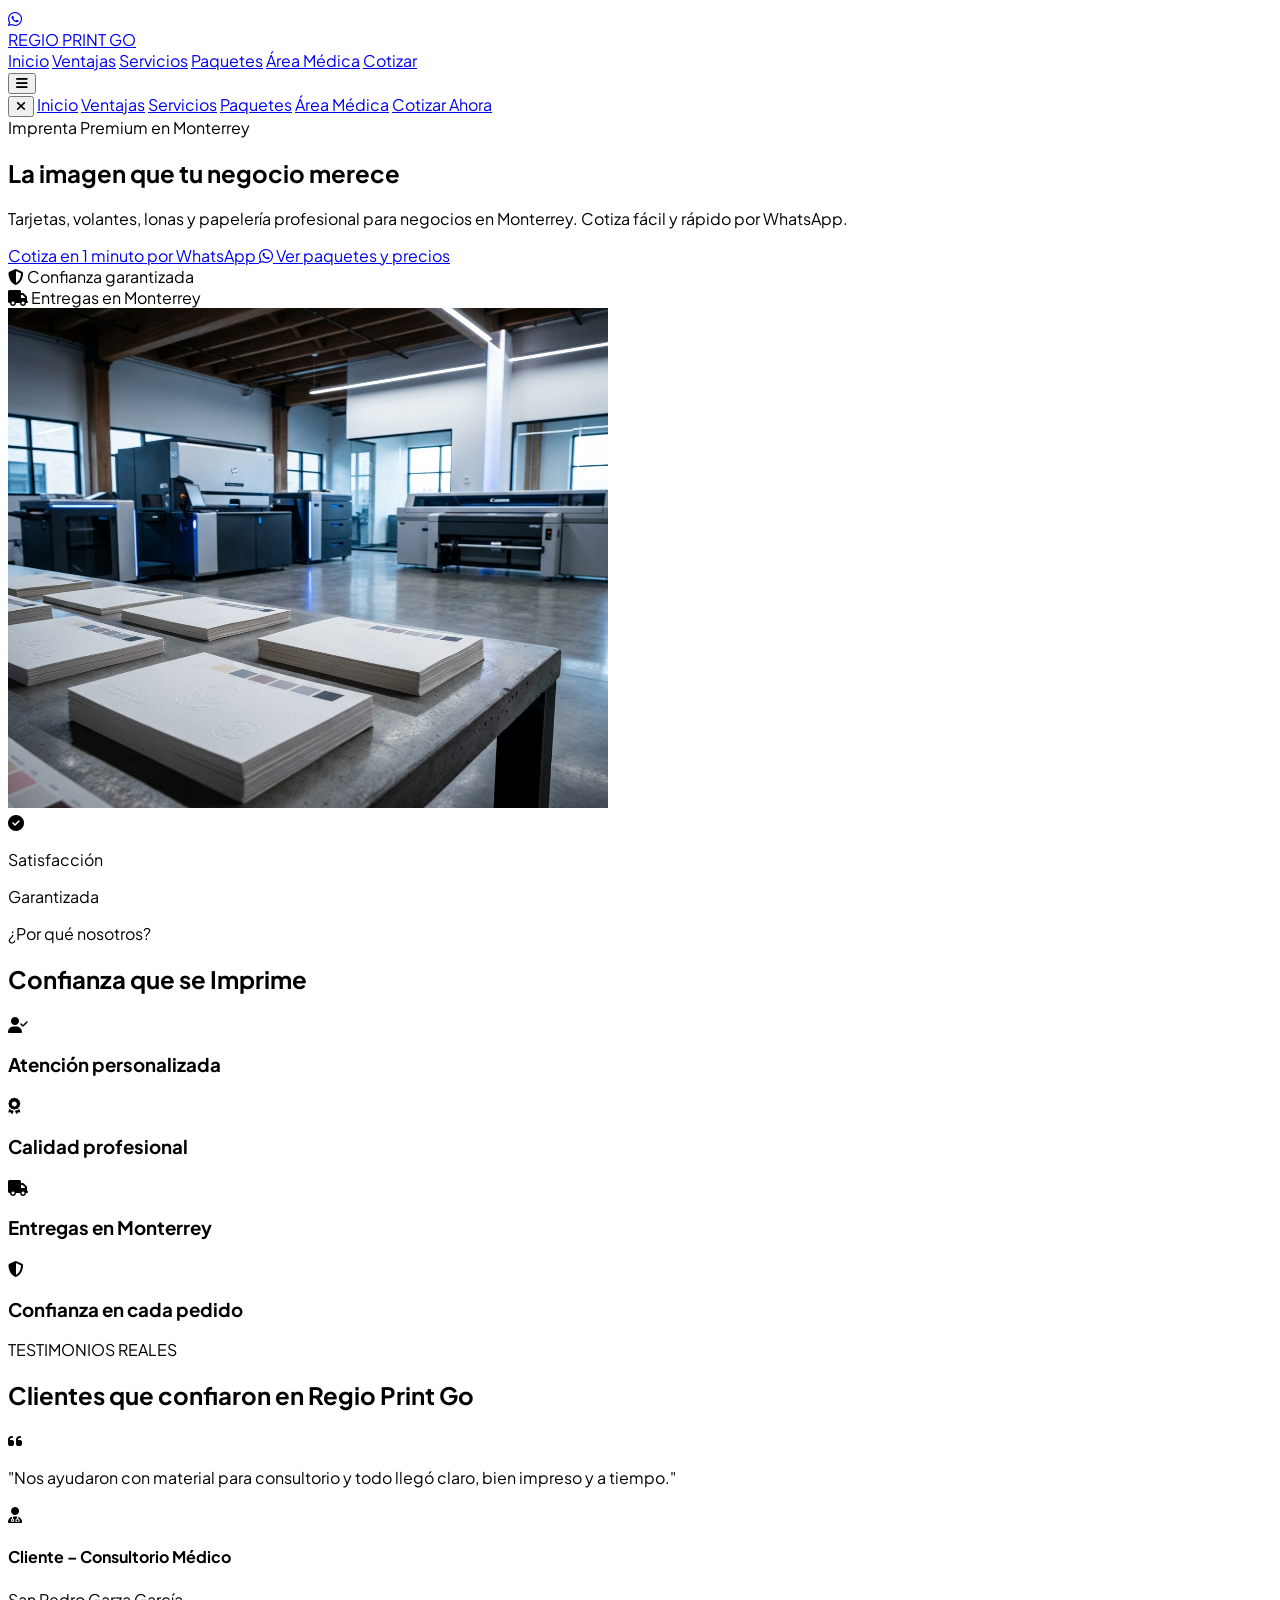
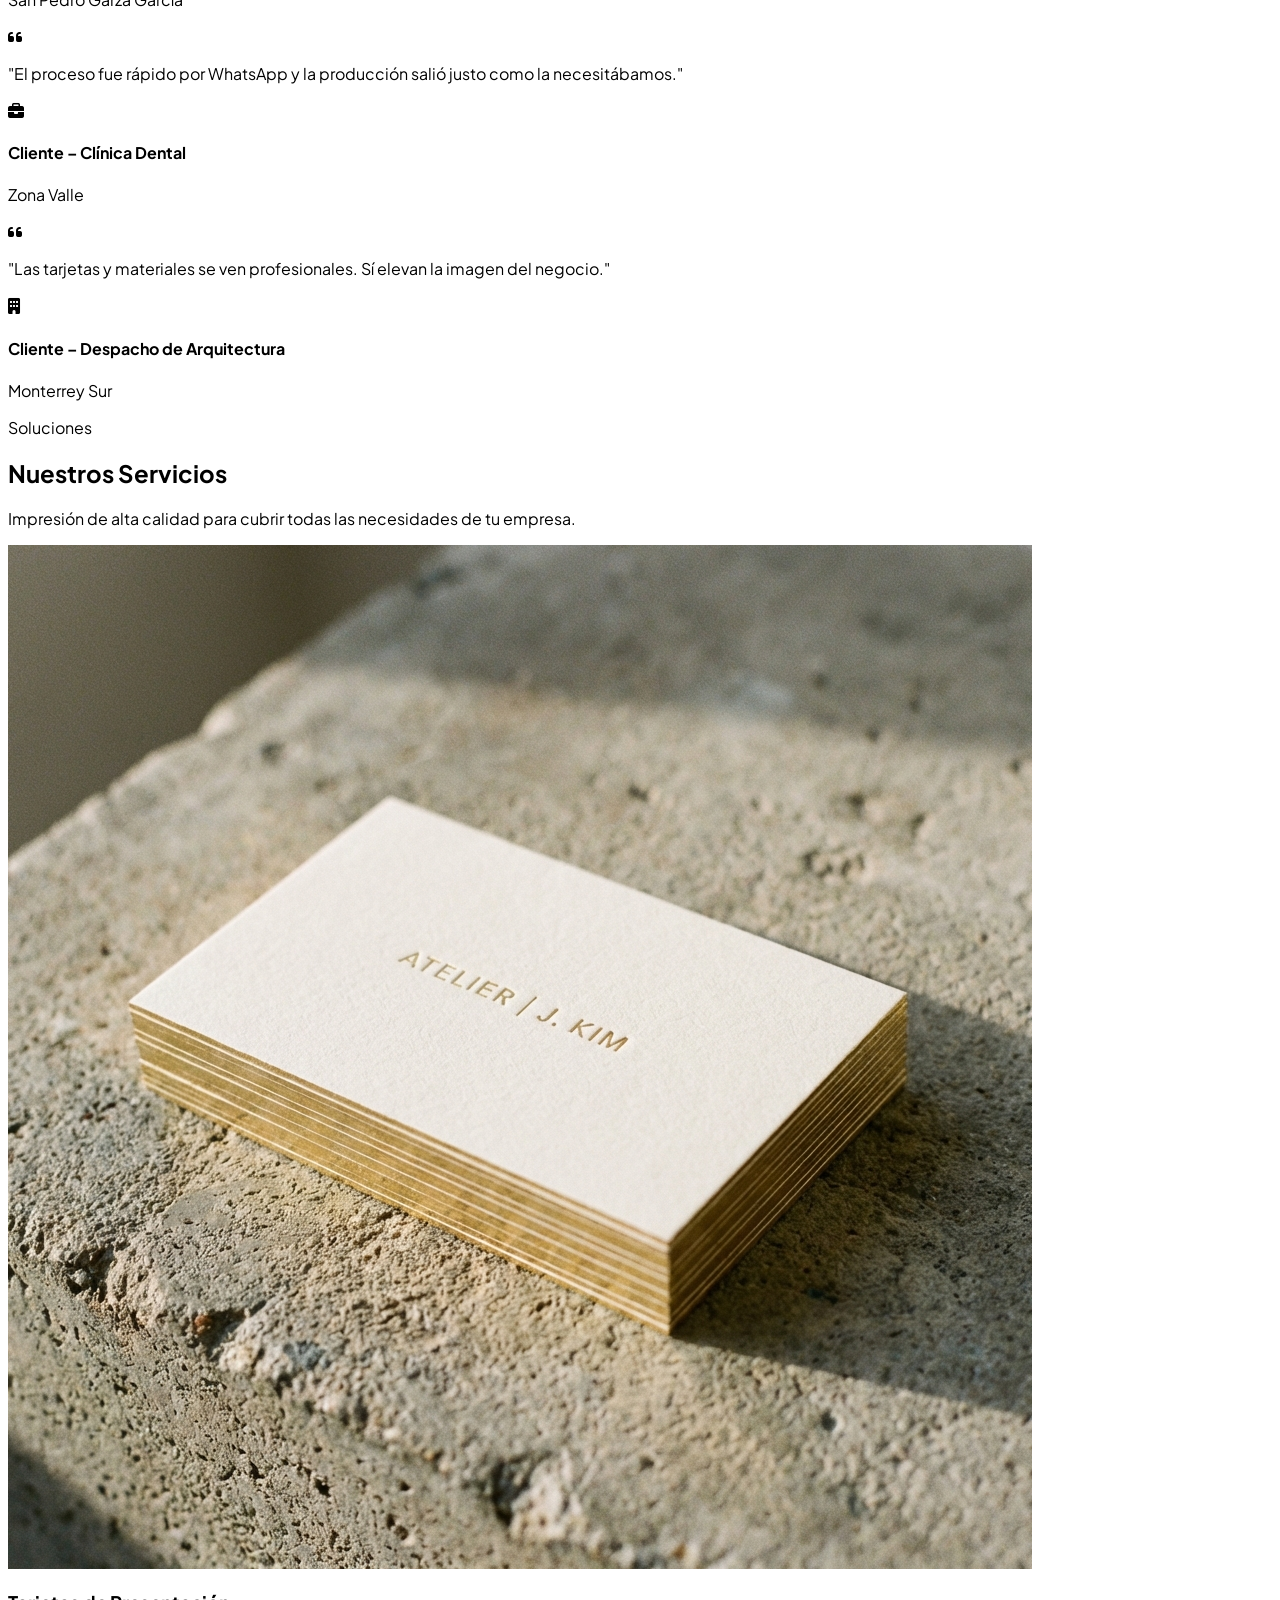
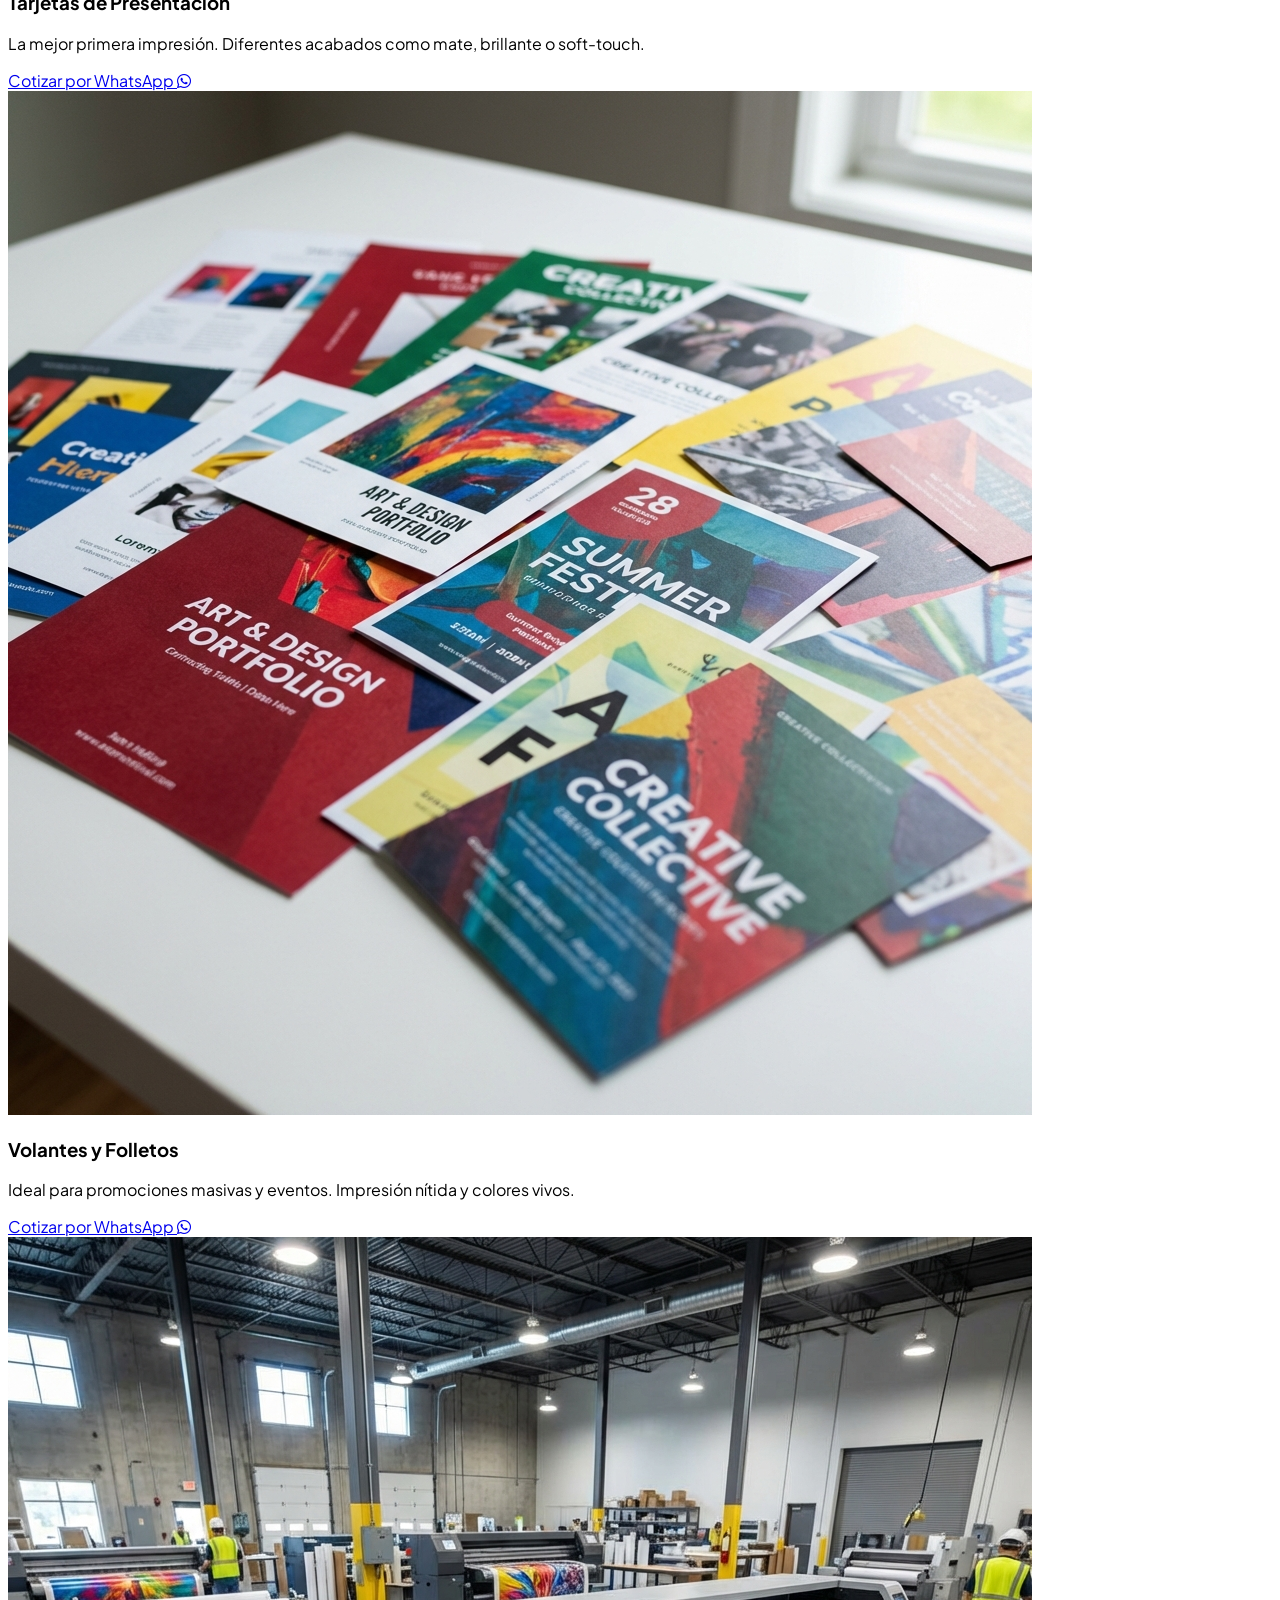
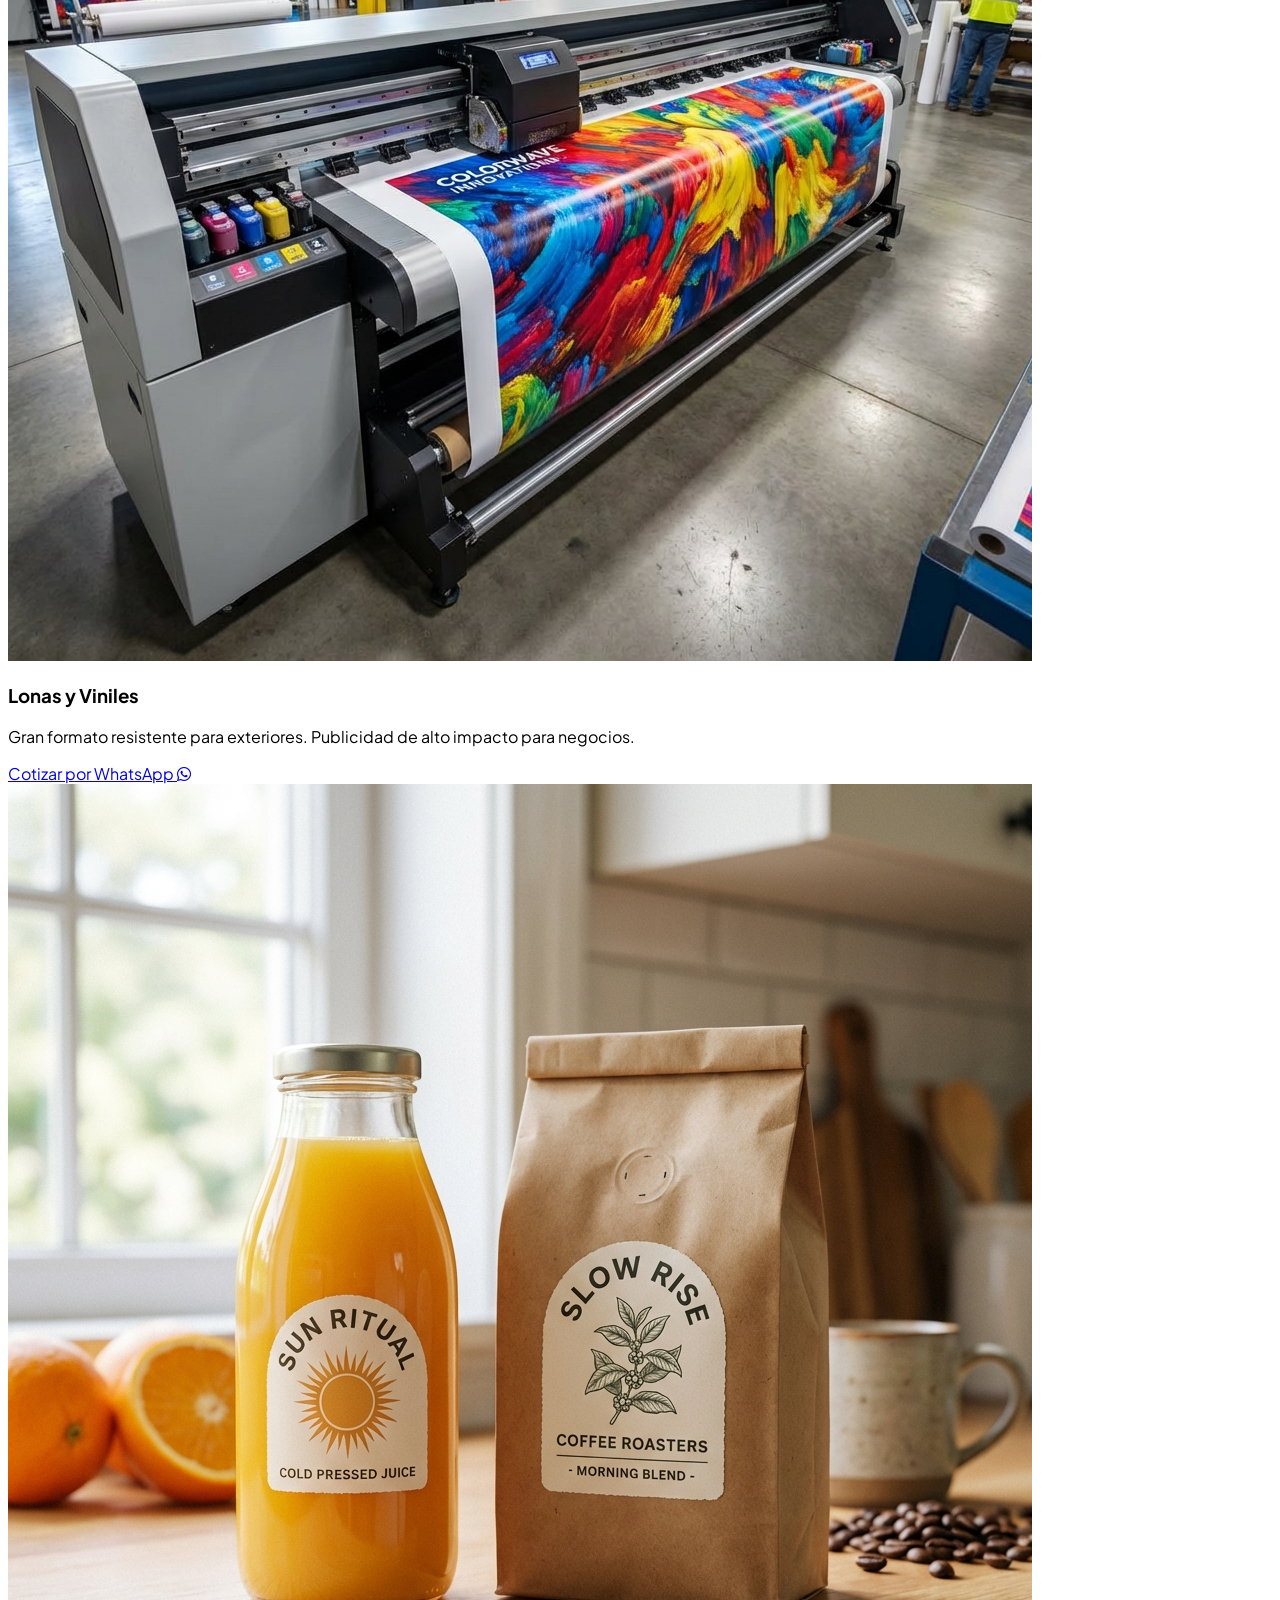
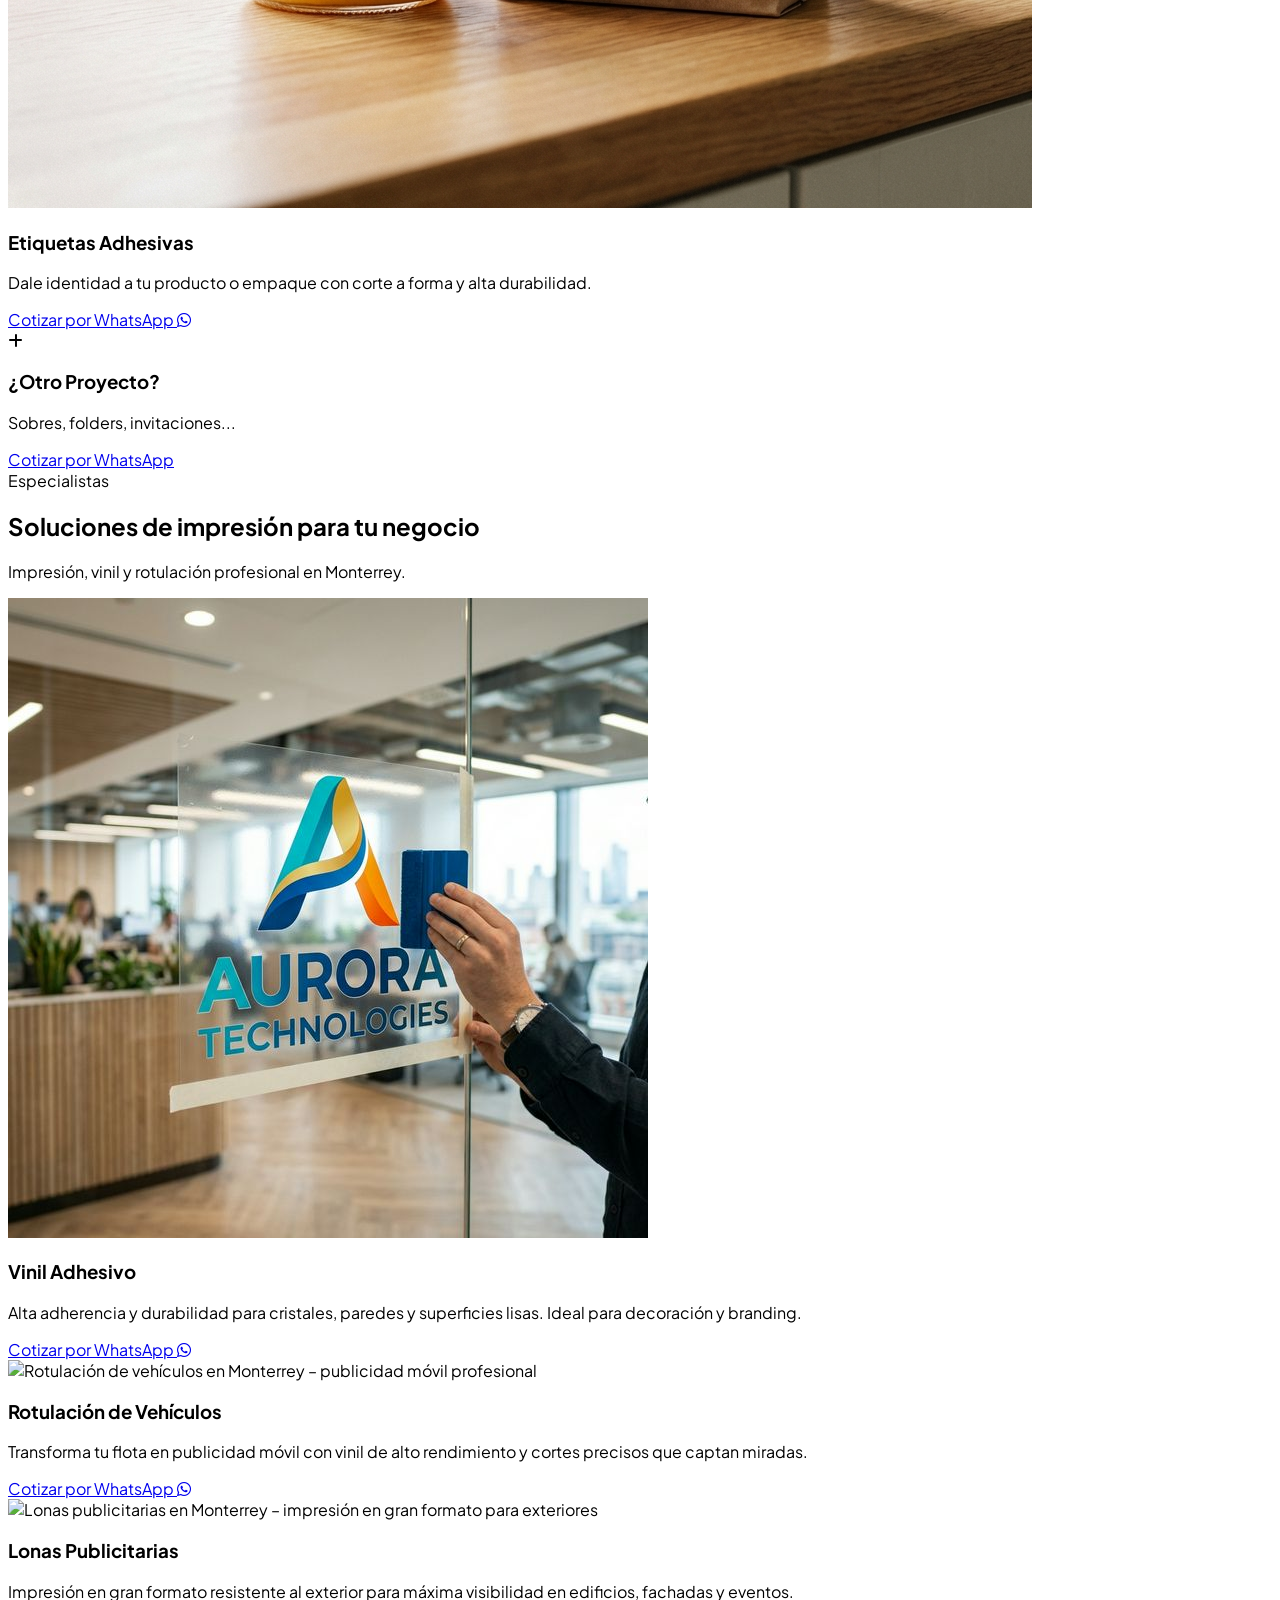
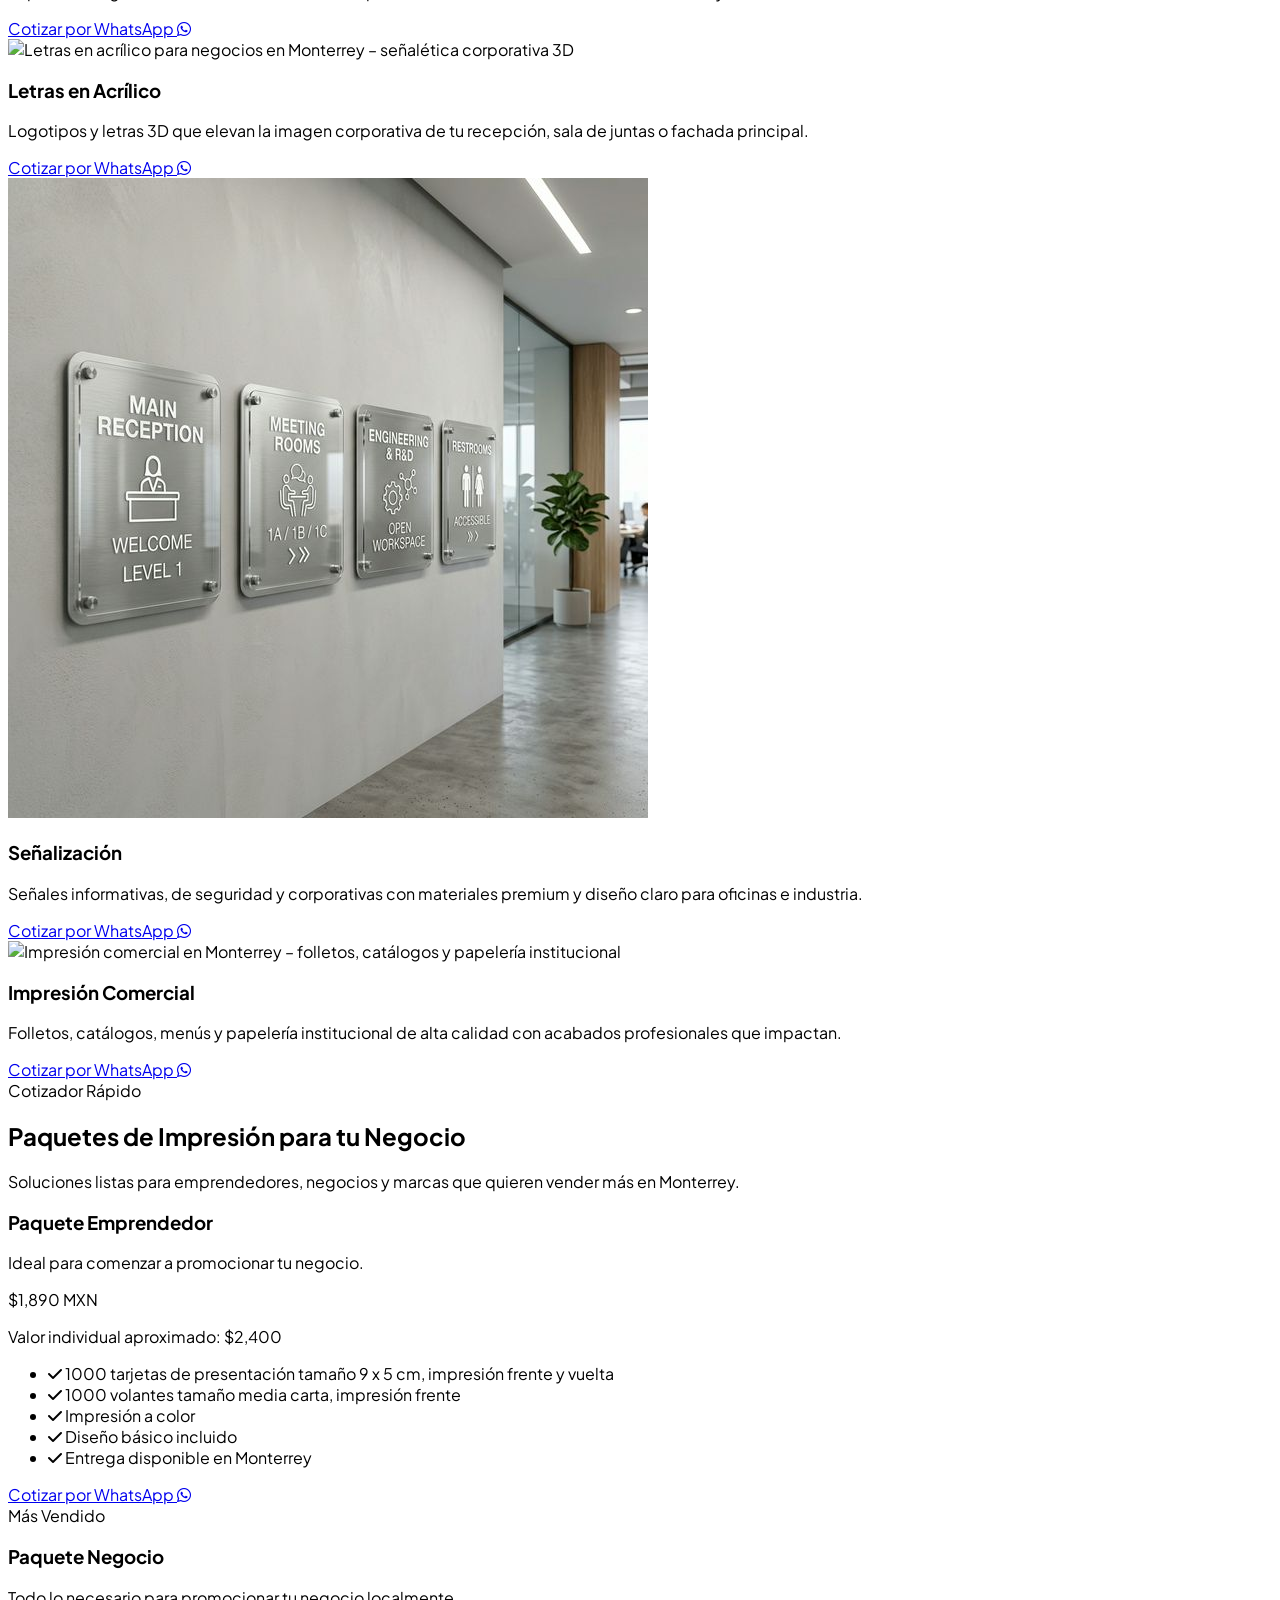
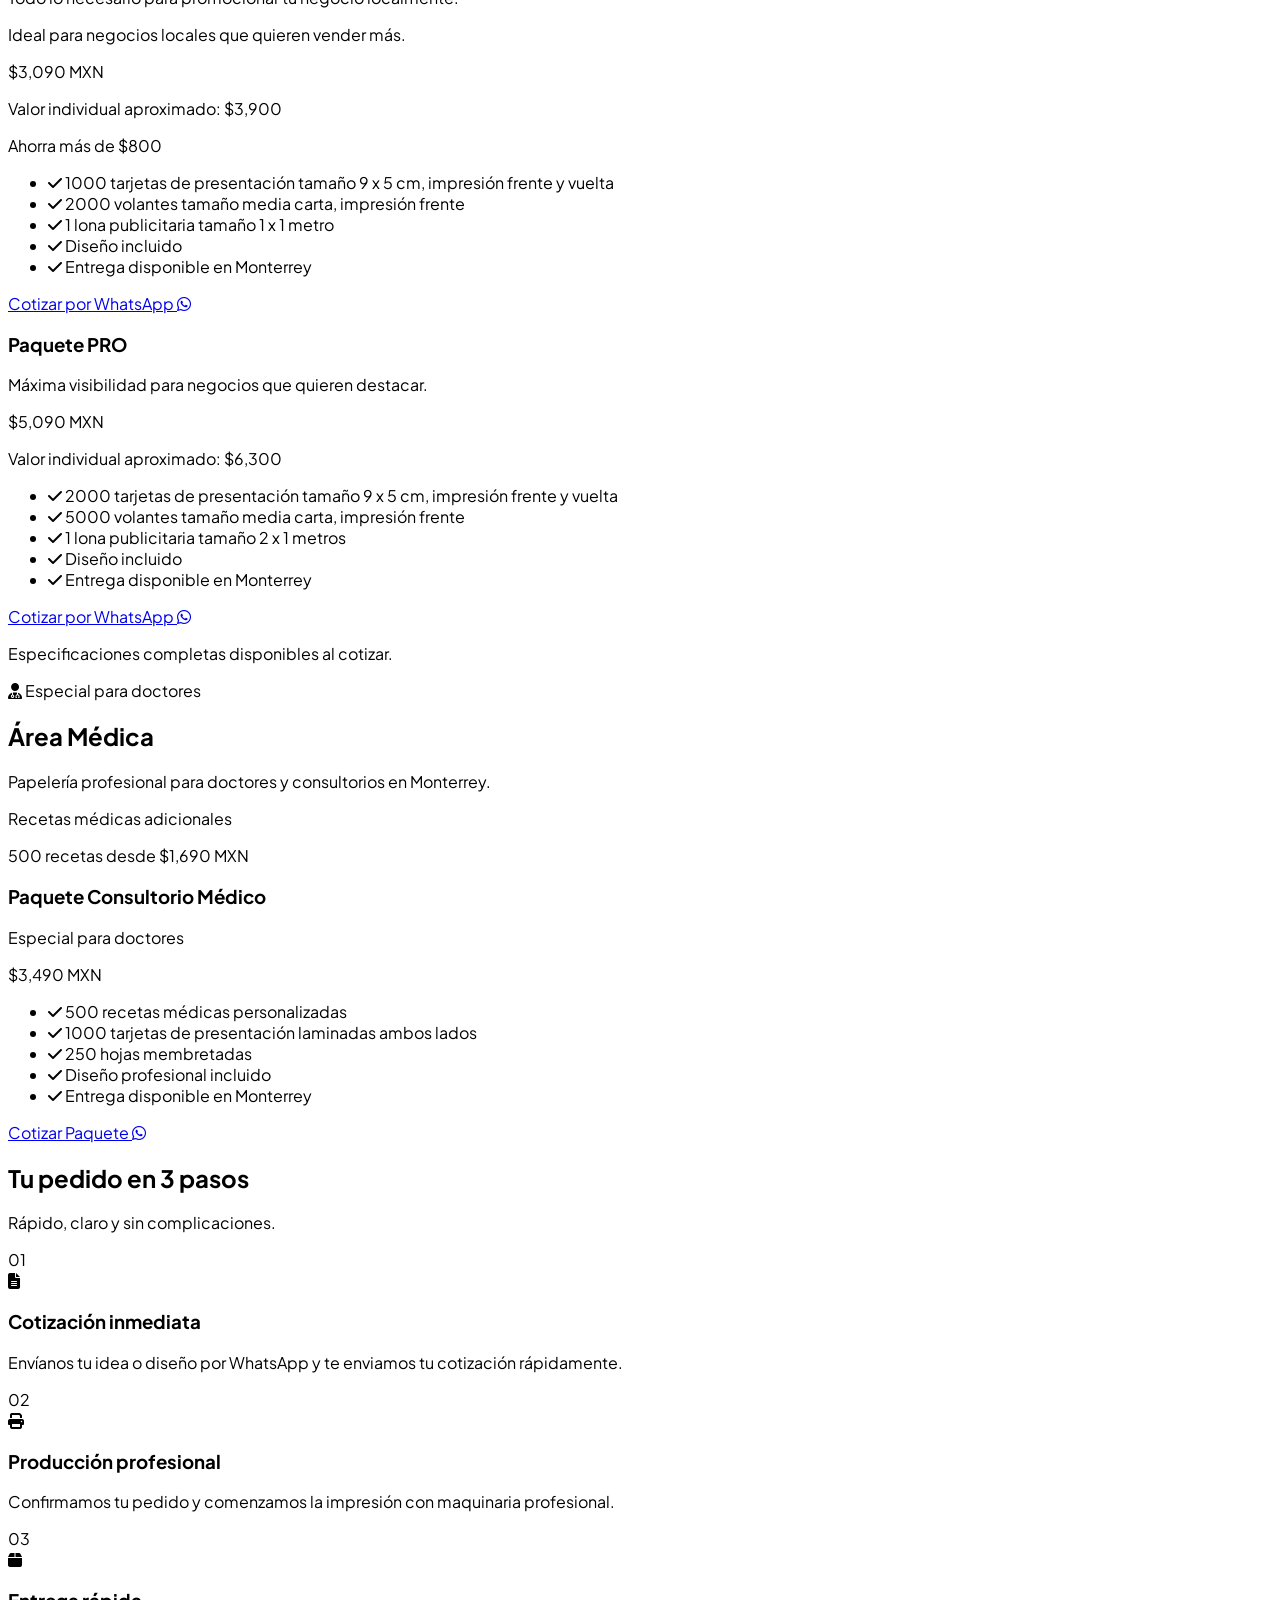
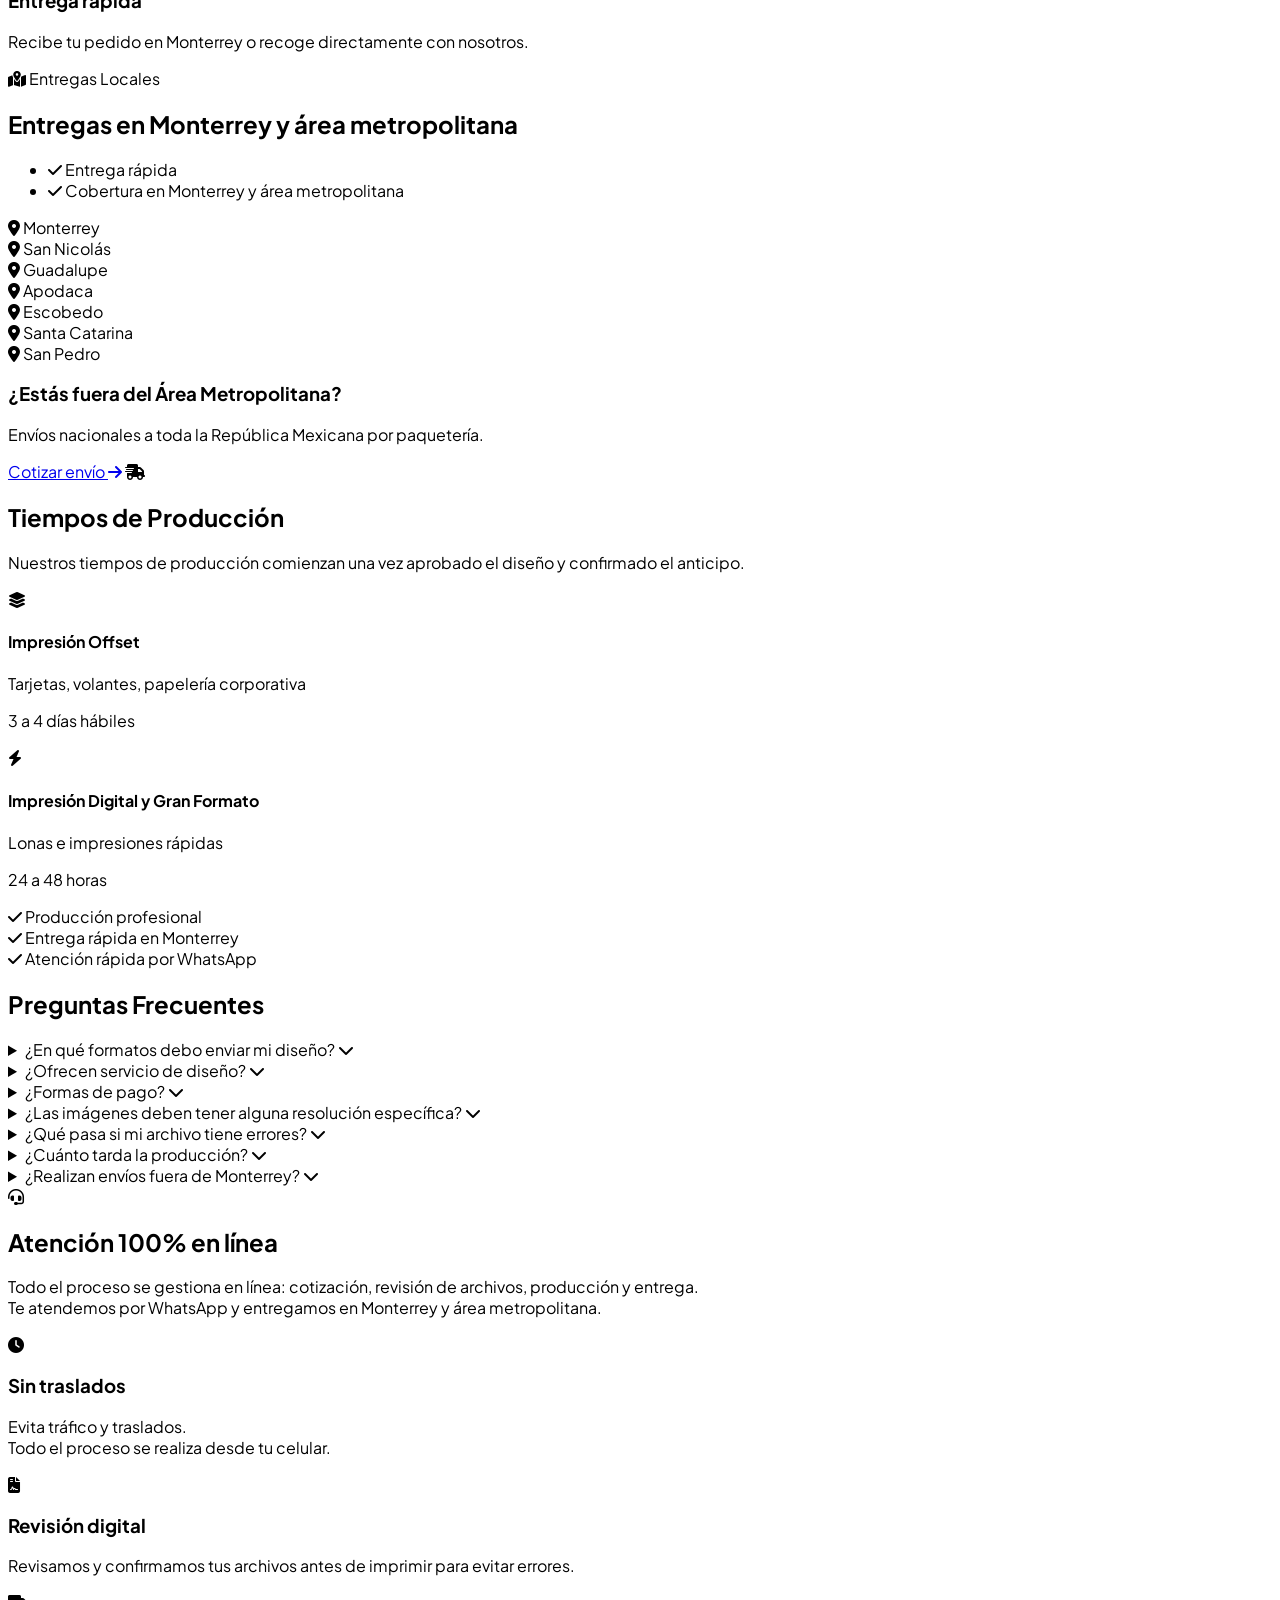
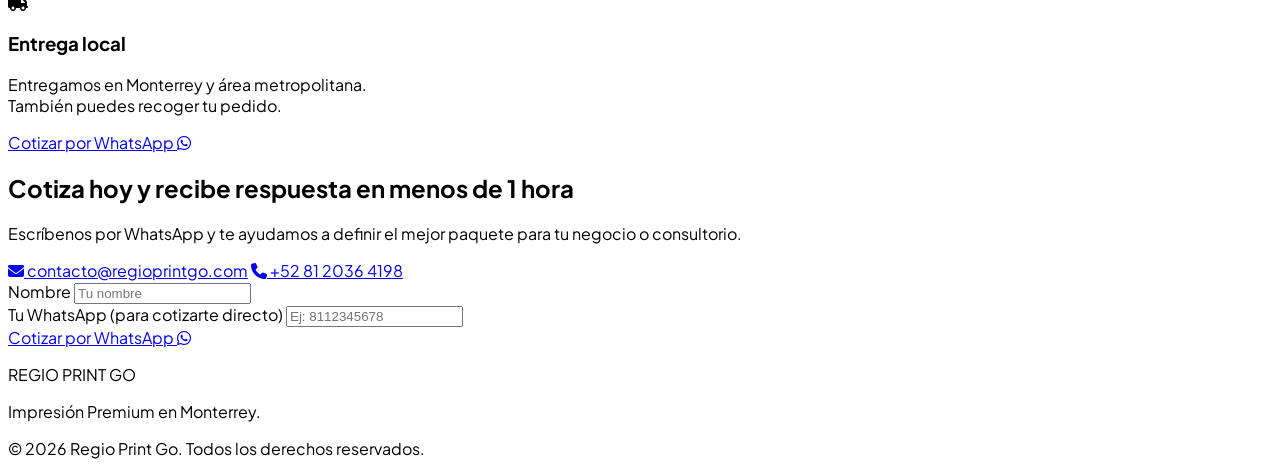
==== index-v6.html @ 3f75a45c "fix image naming" ====
<!DOCTYPE html>
<html lang="es" class="scroll-smooth">

<head>
    <meta charset="UTF-8" />
    <meta name="viewport" content="width=device-width, initial-scale=1.0" />
    <meta name="description"
        content="Imprenta premium en Monterrey. Tarjetas de presentación, volantes, lonas, recetarios médicos y papelería corporativa. Entrega en Monterrey y área metropolitana." />
    <link rel="canonical" href="https://regioprintgo.com/" />

    <meta property="og:title" content="Regio Print Go | Imprenta Premium en Monterrey" />
    <meta property="og:description" content="Tarjetas, volantes, lonas y recetarios médicos. Cotiza por WhatsApp." />
    <meta property="og:type" content="website" />
    <meta property="og:url" content="https://regioprintgo.com/" />
    <meta property="og:image" content="https://regioprintgo.com/img/og.jpg" />

    <script type="application/ld+json">
    {
      "@context": "https://schema.org",
      "@type": ["LocalBusiness", "Store"],
      "name": "Regio Print Go",
      "description": "Imprenta premium en Monterrey. Tarjetas, volantes, lonas y recetarios médicos para negocios y consultorios.",
      "image": "https://regioprintgo.com/img/og.jpg",
      "telephone": "+528120364198",
      "email": "contacto@regioprintgo.com",
      "url": "https://regioprintgo.com/",
      "address": {
        "@type": "PostalAddress",
        "addressLocality": "Monterrey",
        "addressRegion": "NL",
        "postalCode": "64000",
        "addressCountry": "MX"
      },
      "areaServed": [
        {"@type": "City", "name": "Monterrey"},
        {"@type": "City", "name": "San Pedro Garza García"},
        {"@type": "City", "name": "Guadalupe"},
        {"@type": "City", "name": "Apodaca"},
        {"@type": "City", "name": "General Escobedo"},
        {"@type": "City", "name": "Santa Catarina"},
        {"@type": "City", "name": "San Nicolás de los Garza"}
      ],
      "priceRange": "$$",
      "openingHours": "Mo-Fr 09:00-18:00",
      "contactPoint": {
        "@type": "ContactPoint",
        "telephone": "+528120364198",
        "contactType": "sales",
        "availableLanguage": "Spanish"
      }
    }
    </script>
    <script type="application/ld+json">
    {
      "@context": "https://schema.org",
      "@type": "FAQPage",
      "mainEntity": [
        {"@type": "Question","name": "¿En qué formatos debo enviar mi diseño?","acceptedAnswer": {"@type": "Answer","text": "Aceptamos PDF de alta resolución, AI, PSD o JPG en CMYK."}},
        {"@type": "Question","name": "¿Cuánto tarda la producción?","acceptedAnswer": {"@type": "Answer","text": "Impresión offset: 3 a 4 días hábiles. Digital y gran formato: 24 a 48 horas."}},
        {"@type": "Question","name": "¿Realizan envíos fuera de Monterrey?","acceptedAnswer": {"@type": "Answer","text": "Sí. Realizamos envíos a toda la República Mexicana por paquetería."}}
      ]
    }
    </script>
    <title>Imprenta en Monterrey | Tarjetas, Lonas y Recetarios – Regio Print Go</title>
    <link rel="preconnect" href="https://fonts.googleapis.com">
    <link rel="preconnect" href="https://fonts.gstatic.com" crossorigin>
    <meta name="robots" content="index, follow, max-snippet:-1, max-image-preview:large, max-video-preview:-1">
    <script src="https://cdn.tailwindcss.com"></script>
    <link href="https://fonts.googleapis.com/css2?family=Plus+Jakarta+Sans:wght@400;500;600;700;800&display=swap"
        rel="stylesheet">
    <link rel="stylesheet" href="https://cdnjs.cloudflare.com/ajax/libs/font-awesome/6.5.1/css/all.min.css" />
    <script>
        tailwind.config = {
            theme: {
                extend: {
                    colors: {
                        'brand-dark': '#0B1E33',
                        'brand-blue': '#163A5F',
                        'brand-lime': '#B4D645',
                        'brand-light': '#F8FAFC',
                    },
                    fontFamily: { sans: ['"Plus Jakarta Sans"', 'sans-serif'] },
                }
            }
        }
    </script>
    <style>
        body {
            font-family: 'Plus Jakarta Sans', sans-serif;
            overflow-x: hidden;
            width: 100%;
        }

        /* Hide horizontal scroll site-wide */
        html,
        body {
            max-width: 100%;
            overflow-x: hidden;
        }

        .whatsapp-pulse {
            animation: pulse-green 2s infinite;
        }

        @keyframes pulse-green {
            0% {
                box-shadow: 0 0 0 0 rgba(37, 211, 102, 0.7);
            }

            70% {
                box-shadow: 0 0 0 15px rgba(37, 211, 102, 0);
            }

            100% {
                box-shadow: 0 0 0 0 rgba(37, 211, 102, 0);
            }
        }

        .animate-on-scroll {
            opacity: 1;
            transform: translateY(0);
            transition: opacity 0.6s ease-out, transform 0.6s ease-out;
        }

        .animate-in {
            opacity: 1;
            transform: translateY(0);
        }

        /* Animación sutil solo cuando JS está activo y en servidor */
        .js-animations .animate-on-scroll {
            opacity: 0;
            transform: translateY(20px);
        }

        /* Modifying hover animations to avoid overriding base transform classes */
        .hover-lift {
            transition-property: transform, box-shadow;
            transition-timing-function: cubic-bezier(0.4, 0, 0.2, 1);
            transition-duration: 300ms;
        }

        /* Floating animations for hero mockup */
        @keyframes float {
            0% {
                transform: translateY(0px);
            }

            50% {
                transform: translateY(-12px);
            }

            100% {
                transform: translateY(0px);
            }
        }

        .animate-float-slow {
            animation: float 7s ease-in-out infinite;
        }

        .animate-float-medium {
            animation: float 5.5s ease-in-out infinite;
            animation-delay: 1s;
        }

        .animate-float-fast {
            animation: float 4s ease-in-out infinite;
            animation-delay: 2.5s;
        }
    </style>
</head>

<body class="bg-brand-light text-slate-800 antialiased flex flex-col min-h-screen w-full">

    <!-- 10. WhatsApp Float -->
    <a href="https://wa.me/528120364198?text=Hola%2C%20quiero%20cotizar%20impresi%C3%B3n%20para%20mi%20negocio%20en%20Monterrey."
        target="_blank" rel="noopener noreferrer"
        class="fixed bottom-6 right-6 z-50 w-14 h-14 md:w-16 md:h-16 bg-[#25D366] text-white rounded-full flex items-center justify-center text-3xl shadow-xl hover:scale-110 transition whatsapp-pulse"
        aria-label="Contactar por WhatsApp">
        <i class="fab fa-whatsapp"></i>
    </a>

    <!-- 1. Header -->
    <header class="fixed w-full top-0 z-40 bg-white/95 backdrop-blur-md shadow-sm">
        <div class="container mx-auto px-4 md:px-6 h-20 flex justify-between items-center">
            <a href="#hero" class="text-xl md:text-2xl font-extrabold text-brand-dark flex items-center gap-2">
                REGIO PRINT <span class="text-brand-lime">GO</span>
            </a>
            <nav class="hidden lg:flex items-center gap-6 text-sm font-bold">
                <a href="#hero" class="text-gray-600 hover:text-brand-lime transition">Inicio</a>
                <a href="#ventajas" class="text-gray-600 hover:text-brand-lime transition">Ventajas</a>
                <a href="#servicios" class="text-gray-600 hover:text-brand-lime transition">Servicios</a>
                <a href="#paquetes" class="text-gray-600 hover:text-brand-lime transition">Paquetes</a>
                <a href="#area-medica" class="text-gray-600 hover:text-brand-lime transition">Área Médica</a>
                <a href="#contacto"
                    class="px-6 py-2 bg-brand-lime text-brand-dark rounded-full hover:opacity-90 transition font-extrabold">Cotizar</a>
            </nav>
            <button id="mobile-menu-btn" class="lg:hidden text-brand-dark text-2xl" aria-label="Abrir menú" aria-expanded="false" aria-controls="mobile-menu">
                <i class="fas fa-bars"></i>
            </button>
        </div>
    </header>

    <div id="mobile-menu"
        class="fixed inset-0 bg-brand-dark/95 backdrop-blur-xl z-50 transform translate-x-full transition-transform duration-300 flex flex-col justify-center items-center gap-8 lg:hidden">
        <button id="close-menu-btn" class="absolute top-8 right-8 text-white text-3xl hover:text-brand-lime transition">
            <i class="fas fa-times"></i>
        </button>
        <a href="#hero" class="mobile-link text-2xl font-bold text-white hover:text-brand-lime transition">Inicio</a>
        <a href="#ventajas"
            class="mobile-link text-2xl font-bold text-white hover:text-brand-lime transition">Ventajas</a>
        <a href="#servicios"
            class="mobile-link text-2xl font-bold text-white hover:text-brand-lime transition">Servicios</a>
        <a href="#paquetes"
            class="mobile-link text-2xl font-bold text-white hover:text-brand-lime transition">Paquetes</a>
        <a href="#area-medica" class="mobile-link text-2xl font-bold text-white hover:text-brand-lime transition">Área
            Médica</a>
        <a href="#contacto"
            class="mobile-link px-8 py-4 bg-brand-lime text-brand-dark font-black rounded-full text-xl">Cotizar
            Ahora</a>
    </div>

    <main class="flex-grow w-full overflow-hidden pt-20">
        <!-- 2. Hero -->
        <section id="hero" class="relative py-16 md:py-32 bg-brand-dark overflow-hidden w-full">
            <div class="absolute top-0 right-0 w-full md:w-2/3 h-full bg-brand-blue/30 blur-[100px] rounded-full"></div>
            <div class="container mx-auto px-4 md:px-6 relative z-10 grid lg:grid-cols-2 gap-10 items-center">
                <div class="text-center lg:text-left">
                    <div
                        class="inline-flex items-center gap-2 px-4 py-1.5 rounded-full bg-brand-lime/20 border border-brand-lime/30 mb-6 backdrop-blur-sm mx-auto lg:mx-0">
                        <span class="w-2 h-2 rounded-full bg-brand-lime animate-pulse"></span>
                        <span class="text-brand-lime text-xs font-black uppercase tracking-wide">Imprenta Premium en
                            Monterrey</span>
                    </div>
                    <h1 class="text-4xl sm:text-5xl lg:text-7xl font-extrabold text-white leading-tight mb-6">
                        La imagen que tu <span class="text-brand-lime">negocio</span> merece
                    </h1>
                    <p class="text-lg md:text-xl text-gray-300 mb-10 max-w-lg mx-auto lg:mx-0 font-normal">
                        Tarjetas, volantes, lonas y papelería profesional para negocios en Monterrey. Cotiza fácil y
                        rápido por WhatsApp.
                    </p>
                    <div class="flex flex-col sm:flex-row gap-4 justify-center lg:justify-start">
                        <a href="https://wa.me/528120364198?text=Hola%2C%20quiero%20cotizar%20impresi%C3%B3n%20para%20mi%20negocio%20en%20Monterrey."
                            target="_blank" rel="noopener noreferrer"
                            class="w-full sm:w-auto px-8 py-4 bg-brand-lime text-brand-dark font-black rounded-full hover:opacity-90 transition flex justify-center items-center gap-2 shadow-lg">
                            Cotiza en 1 minuto por WhatsApp <i class="fab fa-whatsapp text-xl"></i>
                        </a>
                        <a href="#paquetes"
                            class="w-full sm:w-auto text-gray-400 hover:text-white font-bold transition py-2 text-center border-b border-transparent hover:border-brand-lime">
                            Ver paquetes y precios
                        </a>
                    </div>

                    <div
                        class="mt-8 pt-8 border-t border-white/10 flex justify-center lg:justify-start gap-8 text-gray-400 text-sm font-semibold">
                        <div class="flex items-center gap-2"><i class="fas fa-shield-alt text-brand-lime"></i> Confianza
                            garantizada
                        </div>
                        <div class="flex items-center gap-2"><i class="fas fa-truck text-brand-lime"></i> Entregas en
                            Monterrey
                        </div>
                    </div>
                </div>
                <!-- Hero Visual Mockup (Premium & Clean) -->
                <div class="relative hidden md:block w-full h-[400px] lg:h-[500px]">
                    <div class="absolute inset-0 flex items-center justify-center pt-8">
                        <div class="relative w-full h-full max-w-[500px]">
                            <!-- Glow background less saturated -->
                            <div
                                class="absolute top-1/2 left-1/2 -translate-x-1/2 -translate-y-1/2 w-64 h-64 bg-brand-lime/10 blur-[120px] rounded-full z-0">
                            </div>

                            <!-- Single Professional Print Image -->
                            <div class="absolute inset-0 w-full h-full z-10 hover:z-50 animate-float-slow p-2 md:p-4">
                                <div
                                    class="w-full h-full rounded-2xl overflow-hidden shadow-2xl transform rotate-1 border border-brand-lime/10 transition-all duration-700 hover:rotate-0 hover:scale-[1.02] bg-brand-dark/50 group relative">
                                    <picture>
                                        <img src="img/hero_bg.png" alt="Imprenta en Monterrey – impresión profesional para negocios y consultorios" loading="eager"
                                            fetchpriority="high" width="600" height="500"
                                            class="w-full h-full object-cover opacity-95 transition-transform duration-1000 group-hover:scale-105" />
                                    </picture>
                                    <!-- Floating Trust Badge -->
                                    <div
                                        class="absolute bottom-4 left-4 bg-white py-2 px-4 rounded-xl shadow-lg flex items-center gap-3 z-30 animate-float-slow border border-gray-100">
                                        <div
                                            class="w-8 h-8 rounded-full bg-brand-lime/20 flex items-center justify-center text-brand-lime">
                                            <i class="fas fa-check-circle"></i>
                                        </div>
                                        <div>
                                            <p
                                                class="text-[10px] font-black text-gray-400 uppercase leading-none tracking-wider">
                                                Satisfacción</p>
                                            <p class="text-sm font-bold text-brand-dark leading-none mt-1">Garantizada
                                            </p>
                                        </div>
                                    </div>
                                    <!-- Premium Inner Ring -->
                                    <div
                                        class="absolute inset-0 rounded-2xl ring-1 ring-inset ring-brand-lime/20 pointer-events-none">
                                    </div>
                                </div>
                            </div>
                        </div>
                    </div>
                </div>
            </div>
        </section>

        <!-- 3. Ventajas -->
        <section id="ventajas" class="py-16 md:py-24 bg-white w-full">
            <div class="container mx-auto px-4 md:px-6">
                <div class="text-center mb-12">
                    <span class="text-brand-lime font-bold tracking-wider text-xs uppercase">¿Por qué nosotros?</span>
                    <h2 class="text-3xl md:text-4xl font-black text-brand-dark mt-2">Confianza que se Imprime</h2>
                </div>
                <div class="grid grid-cols-1 sm:grid-cols-2 lg:grid-cols-4 gap-6">
                    <div class="bg-brand-light p-6 rounded-2xl border border-gray-100 text-center">
                        <div
                            class="w-16 h-16 mx-auto bg-white rounded-full flex items-center justify-center text-2xl text-brand-lime shadow-sm mb-4">
                            <i class="fas fa-user-check"></i>
                        </div>
                        <h3 class="text-lg font-bold text-brand-dark mb-2">Atención personalizada</h3>
                    </div>
                    <div class="bg-brand-light p-6 rounded-2xl border border-gray-100 text-center">
                        <div
                            class="w-16 h-16 mx-auto bg-white rounded-full flex items-center justify-center text-2xl text-brand-blue shadow-sm mb-4">
                            <i class="fas fa-award"></i>
                        </div>
                        <h3 class="text-lg font-bold text-brand-dark mb-2">Calidad profesional</h3>
                    </div>
                    <div class="bg-brand-light p-6 rounded-2xl border border-gray-100 text-center">
                        <div
                            class="w-16 h-16 mx-auto bg-white rounded-full flex items-center justify-center text-2xl text-brand-lime shadow-sm mb-4">
                            <i class="fas fa-truck"></i>
                        </div>
                        <h3 class="text-lg font-bold text-brand-dark mb-2">Entregas en Monterrey</h3>
                    </div>
                    <div class="bg-brand-light p-6 rounded-2xl border border-gray-100 text-center">
                        <div
                            class="w-16 h-16 mx-auto bg-white rounded-full flex items-center justify-center text-2xl text-brand-blue shadow-sm mb-4">
                            <i class="fas fa-shield-alt"></i>
                        </div>
                        <h3 class="text-lg font-bold text-brand-dark mb-2">Confianza en cada pedido</h3>
                    </div>
                </div>
            </div>
        </section>

        <!-- TESTIMONIOS -->
        <section class="py-16 md:py-24 bg-brand-light border-b border-gray-100 w-full animate-on-scroll">
            <div class="container mx-auto px-4 md:px-6">
                <div class="text-center mb-12">
                    <span class="text-brand-lime font-bold tracking-wider text-xs uppercase">TESTIMONIOS REALES</span>
                    <h2 class="text-3xl md:text-4xl font-black text-brand-dark mt-2">Clientes que confiaron en Regio
                        Print Go</h2>
                </div>

                <div class="grid md:grid-cols-3 gap-8">
                    <!-- Testimonio 1 -->
                    <div class="bg-white p-8 rounded-3xl relative shadow-sm border border-gray-100">
                        <div class="text-brand-lime text-4xl absolute -top-4 left-8"><i class="fas fa-quote-left"></i>
                        </div>
                        <p class="text-gray-600 mb-6 relative z-10 italic">"Nos ayudaron con material para consultorio y
                            todo llegó claro, bien impreso y a tiempo."</p>
                        <div class="flex items-center gap-4">
                            <div
                                class="w-10 h-10 bg-brand-blue rounded-full flex items-center justify-center text-white font-bold">
                                <i class="fas fa-user-doctor"></i>
                            </div>
                            <div>
                                <h4 class="font-bold text-brand-dark text-sm">Cliente – Consultorio Médico</h4>
                                <p class="text-xs text-gray-500">San Pedro Garza García</p>
                            </div>
                        </div>
                    </div>

                    <!-- Testimonio 2 -->
                    <div class="bg-white p-8 rounded-3xl relative shadow-sm border border-gray-100">
                        <div class="text-brand-lime text-4xl absolute -top-4 left-8"><i class="fas fa-quote-left"></i>
                        </div>
                        <p class="text-gray-600 mb-6 relative z-10 italic">"El proceso fue rápido por WhatsApp y la
                            producción salió justo como la necesitábamos."</p>
                        <div class="flex items-center gap-4">
                            <div
                                class="w-10 h-10 bg-brand-dark rounded-full flex items-center justify-center text-white font-bold">
                                <i class="fas fa-briefcase"></i>
                            </div>
                            <div>
                                <h4 class="font-bold text-brand-dark text-sm">Cliente – Clínica Dental</h4>
                                <p class="text-xs text-gray-500">Zona Valle</p>
                            </div>
                        </div>
                    </div>

                    <!-- Testimonio 3 -->
                    <div class="bg-white p-8 rounded-3xl relative shadow-sm border border-gray-100">
                        <div class="text-brand-lime text-4xl absolute -top-4 left-8"><i class="fas fa-quote-left"></i>
                        </div>
                        <p class="text-gray-600 mb-6 relative z-10 italic">"Las tarjetas y materiales se ven
                            profesionales. Sí elevan la imagen del negocio."</p>
                        <div class="flex items-center gap-4">
                            <div
                                class="w-10 h-10 bg-brand-lime rounded-full flex items-center justify-center text-brand-dark font-bold">
                                <i class="fas fa-building"></i>
                            </div>
                            <div>
                                <h4 class="font-bold text-brand-dark text-sm">Cliente – Despacho de Arquitectura</h4>
                                <p class="text-xs text-gray-500">Monterrey Sur</p>
                            </div>
                        </div>
                    </div>
                </div>
            </div>
        </section>

        <!-- 4. Servicios -->
        <section id="servicios" class="py-16 md:py-24 bg-brand-light w-full">
            <div class="container mx-auto px-4 md:px-6 max-w-6xl">
                <div class="text-center mb-12">
                    <span class="text-brand-lime font-bold tracking-wider text-xs uppercase">Soluciones</span>
                    <h2 class="text-3xl md:text-4xl font-black text-brand-dark mt-2">Nuestros Servicios</h2>
                    <p class="text-gray-500 mt-4 max-w-2xl mx-auto">Impresión de alta calidad para cubrir todas las
                        necesidades de tu empresa.</p>
                </div>
                <!-- Clean Mobile Single-Column, Desktop Multi-Column Grid -->
                <div class="grid grid-cols-1 sm:grid-cols-2 lg:grid-cols-3 gap-6">
                    <div
                        class="bg-white rounded-2xl overflow-hidden border border-gray-100 hover:border-brand-lime/50 hover:shadow-lg transition duration-300 group flex flex-col">
                        <div class="h-48 overflow-hidden relative bg-gray-50 border-b border-gray-100">
                            <img src="img/tarjetas.png" loading="lazy"
                                class="w-full h-full object-cover group-hover:scale-105 transition duration-500"
                                alt="Tarjetas de presentación profesionales en Monterrey – Regio Print Go">
                        </div>
                        <div class="p-6 flex flex-col flex-grow">
                            <h3 class="text-lg font-black text-brand-dark mb-2">Tarjetas de Presentación</h3>
                            <p class="text-sm text-gray-500 mb-6 flex-grow">La mejor primera impresión. Diferentes
                                acabados como mate, brillante o soft-touch.</p>
                            <a href="https://wa.me/528120364198?text=Hola%2C%20quiero%20cotizar%20tarjetas%20de%20presentaci%C3%B3n%20para%20mi%20negocio%20en%20Monterrey."
                                target="_blank" rel="noopener noreferrer"
                                class="font-bold text-brand-lime flex items-center gap-2 mt-auto">Cotizar por WhatsApp
                                <i class="fab fa-whatsapp"></i></a>
                        </div>
                    </div>
                    <div
                        class="bg-white rounded-2xl overflow-hidden border border-gray-100 hover:border-brand-lime/50 hover:shadow-lg transition duration-300 group flex flex-col">
                        <div class="h-48 overflow-hidden relative bg-gray-50 border-b border-gray-100">
                            <img src="img/volantes.png" loading="lazy"
                                class="w-full h-full object-cover group-hover:scale-105 transition duration-500"
                                alt="Volantes y folletos publicitarios en Monterrey – impresión de alta calidad">
                        </div>
                        <div class="p-6 flex flex-col flex-grow">
                            <h3 class="text-lg font-black text-brand-dark mb-2">Volantes y Folletos</h3>
                            <p class="text-sm text-gray-500 mb-6 flex-grow">Ideal para promociones masivas y eventos.
                                Impresión nítida y colores vivos.</p>
                            <a href="https://wa.me/528120364198?text=Hola%2C%20quiero%20cotizar%20volantes%20publicitarios%20para%20mi%20negocio%20en%20Monterrey."
                                target="_blank" rel="noopener noreferrer"
                                class="font-bold text-brand-lime flex items-center gap-2 mt-auto">Cotizar por WhatsApp
                                <i class="fab fa-whatsapp"></i></a>
                        </div>
                    </div>
                    <div
                        class="bg-white rounded-2xl overflow-hidden border border-gray-100 hover:border-brand-lime/50 hover:shadow-lg transition duration-300 group flex flex-col">
                        <div class="h-48 overflow-hidden relative bg-gray-50 border-b border-gray-100">
                            <img src="img/lonas.png" loading="lazy"
                                class="w-full h-full object-cover group-hover:scale-105 transition duration-500"
                                alt="Lonas publicitarias y viniles en Monterrey – gran formato para negocios">
                        </div>
                        <div class="p-6 flex flex-col flex-grow">
                            <h3 class="text-lg font-black text-brand-dark mb-2">Lonas y Viniles</h3>
                            <p class="text-sm text-gray-500 mb-6 flex-grow">Gran formato resistente para exteriores.
                                Publicidad de alto impacto para negocios.</p>
                            <a href="https://wa.me/528120364198?text=Hola%2C%20quiero%20cotizar%20lonas%20publicitarias%20para%20mi%20negocio%20en%20Monterrey."
                                target="_blank" rel="noopener noreferrer"
                                class="font-bold text-brand-lime flex items-center gap-2 mt-auto">Cotizar por WhatsApp
                                <i class="fab fa-whatsapp"></i></a>
                        </div>
                    </div>
                    <div
                        class="bg-white rounded-2xl overflow-hidden border border-gray-100 hover:border-brand-lime/50 hover:shadow-lg transition duration-300 group flex flex-col">
                        <div class="h-48 overflow-hidden relative bg-gray-50 border-b border-gray-100">
                            <img src="img/etiquetas.png" loading="lazy"
                                class="w-full h-full object-cover group-hover:scale-105 transition duration-500"
                                alt="Etiquetas adhesivas personalizadas en Monterrey – corte y calidad premium">
                        </div>
                        <div class="p-6 flex flex-col flex-grow">
                            <h3 class="text-lg font-black text-brand-dark mb-2">Etiquetas Adhesivas</h3>
                            <p class="text-sm text-gray-500 mb-6 flex-grow">Dale identidad a tu producto o empaque con
                                corte a forma y alta durabilidad.</p>
                            <a href="https://wa.me/528120364198?text=Hola%2C%20quiero%20cotizar%20etiquetas%20adhesivas%20para%20mi%20negocio%20en%20Monterrey."
                                target="_blank" rel="noopener noreferrer"
                                class="font-bold text-brand-lime flex items-center gap-2 mt-auto">Cotizar por WhatsApp
                                <i class="fab fa-whatsapp"></i></a>
                        </div>
                    </div>
                    <!-- Added an extra space intentionally empty or skip -->
                    <div
                        class="bg-brand-dark rounded-2xl p-8 flex flex-col items-center justify-center text-center col-span-1 sm:col-span-2 lg:col-span-1">
                        <div
                            class="w-16 h-16 bg-brand-lime/10 rounded-full flex items-center justify-center text-2xl text-brand-lime mb-4">
                            <i class="fas fa-plus"></i>
                        </div>
                        <h3 class="text-xl font-black text-white mb-2">¿Otro Proyecto?</h3>
                        <p class="text-sm text-gray-400 mb-6">Sobres, folders, invitaciones...</p>
                        <a href="https://wa.me/528120364198?text=Hola%2C%20quiero%20cotizar%20impresi%C3%B3n%20para%20mi%20negocio%20en%20Monterrey."
                            target="_blank" rel="noopener noreferrer"
                            class="w-full py-3 bg-brand-lime text-brand-dark font-black text-sm rounded-full">Cotizar
                            por WhatsApp</a>
                    </div>
                </div>
            </div>
        </section>

        <!-- SECCIÓN: SERVICIOS DE IMPRESIÓN (EXTRA) -->
        <section id="servicios-extra" class="py-16 md:py-24 bg-white w-full border-t border-gray-100 animate-on-scroll">
            <div class="container mx-auto px-4 md:px-6 max-w-6xl">
                <div class="text-center mb-12">
                    <span class="text-brand-lime font-bold tracking-wider text-xs uppercase">Especialistas</span>
                    <h2 class="text-3xl md:text-4xl font-black text-brand-dark mt-2">Soluciones de impresión para tu
                        negocio</h2>
                    <p class="text-gray-500 mt-4 max-w-2xl mx-auto">Impresión, vinil y rotulación profesional en
                        Monterrey.</p>
                </div>

                <div class="grid grid-cols-1 sm:grid-cols-2 lg:grid-cols-3 gap-8">
                    <!-- 1. Vinil Adhesivo -->
                    <div
                        class="bg-white rounded-2xl overflow-hidden border border-gray-100 hover:border-brand-lime/50 hover:shadow-lg transition duration-300 group flex flex-col">
                        <div class="h-48 overflow-hidden relative bg-gray-50 border-b border-gray-100">
                            <img src="img/vinil-adhesivo.png" loading="lazy"
                                class="w-full h-full object-cover group-hover:scale-105 transition duration-500"
                                alt="Vinil adhesivo para negocios en Monterrey – decoración y branding">
                        </div>
                        <div class="p-6 flex flex-col flex-grow">
                            <h3 class="text-lg font-black text-brand-dark mb-2">Vinil Adhesivo</h3>
                            <p class="text-sm text-gray-500 mb-6 flex-grow">Alta adherencia y durabilidad para
                                cristales, paredes y superficies lisas. Ideal para decoración y branding.</p>
                            <a href="https://wa.me/528120364198?text=Hola%2C%20quiero%20cotizar%20vinil%20adhesivo%20para%20mi%20negocio%20en%20Monterrey."
                                target="_blank" rel="noopener noreferrer"
                                class="font-bold text-brand-lime flex items-center gap-2 mt-auto">Cotizar por WhatsApp
                                <i class="fab fa-whatsapp"></i></a>
                        </div>
                    </div>

                    <!-- 2. Rotulación de Vehículos -->
                    <div
                        class="bg-white rounded-2xl overflow-hidden border border-gray-100 hover:border-brand-lime/50 hover:shadow-lg transition duration-300 group flex flex-col">
                        <div class="h-48 overflow-hidden relative bg-gray-50 border-b border-gray-100">
                            <img src="img/rotulacion_vehiculos.png" loading="lazy"
                                class="w-full h-full object-cover group-hover:scale-105 transition duration-500"
                                alt="Rotulación de vehículos en Monterrey – publicidad móvil profesional">
                        </div>
                        <div class="p-6 flex flex-col flex-grow">
                            <h3 class="text-lg font-black text-brand-dark mb-2">Rotulación de Vehículos</h3>
                            <p class="text-sm text-gray-500 mb-6 flex-grow">Transforma tu flota en publicidad móvil con
                                vinil de alto rendimiento y cortes precisos que captan miradas.</p>
                            <a href="https://wa.me/528120364198?text=Hola%2C%20quiero%20cotizar%20rotulaci%C3%B3n%20de%20veh%C3%ADculos%20para%20mi%20negocio%20en%20Monterrey."
                                target="_blank" rel="noopener noreferrer"
                                class="font-bold text-brand-lime flex items-center gap-2 mt-auto">Cotizar por WhatsApp
                                <i class="fab fa-whatsapp"></i></a>
                        </div>
                    </div>

                    <!-- 3. Lonas Publicitarias -->
                    <div
                        class="bg-white rounded-2xl overflow-hidden border border-gray-100 hover:border-brand-lime/50 hover:shadow-lg transition duration-300 group flex flex-col">
                        <div class="h-48 overflow-hidden relative bg-gray-50 border-b border-gray-100">
                            <img src="img/lonas_publicitarias.png" loading="lazy"
                                class="w-full h-full object-cover group-hover:scale-105 transition duration-500"
                                alt="Lonas publicitarias en Monterrey – impresión en gran formato para exteriores">
                        </div>
                        <div class="p-6 flex flex-col flex-grow">
                            <h3 class="text-lg font-black text-brand-dark mb-2">Lonas Publicitarias</h3>
                            <p class="text-sm text-gray-500 mb-6 flex-grow">Impresión en gran formato resistente al
                                exterior para máxima visibilidad en edificios, fachadas y eventos.</p>
                            <a href="https://wa.me/528120364198?text=Hola%2C%20quiero%20cotizar%20lonas%20publicitarias%20para%20mi%20negocio%20en%20Monterrey."
                                target="_blank" rel="noopener noreferrer"
                                class="font-bold text-brand-lime flex items-center gap-2 mt-auto">Cotizar por WhatsApp
                                <i class="fab fa-whatsapp"></i></a>
                        </div>
                    </div>

                    <!-- 4. Letras en Acrílico -->
                    <div
                        class="bg-white rounded-2xl overflow-hidden border border-gray-100 hover:border-brand-lime/50 hover:shadow-lg transition duration-300 group flex flex-col">
                        <div class="h-48 overflow-hidden relative bg-gray-50 border-b border-gray-100">
                            <img src="img/letras_acrilico.png" loading="lazy"
                                class="w-full h-full object-cover group-hover:scale-105 transition duration-500"
                                alt="Letras en acrílico para negocios en Monterrey – señalética corporativa 3D">
                        </div>
                        <div class="p-6 flex flex-col flex-grow">
                            <h3 class="text-lg font-black text-brand-dark mb-2">Letras en Acrílico</h3>
                            <p class="text-sm text-gray-500 mb-6 flex-grow">Logotipos y letras 3D que elevan la imagen
                                corporativa de tu recepción, sala de juntas o fachada principal.</p>
                            <a href="https://wa.me/528120364198?text=Hola%2C%20quiero%20cotizar%20letras%20en%20acr%C3%ADlico%20para%20mi%20negocio%20en%20Monterrey."
                                target="_blank" rel="noopener noreferrer"
                                class="font-bold text-brand-lime flex items-center gap-2 mt-auto">Cotizar por WhatsApp
                                <i class="fab fa-whatsapp"></i></a>
                        </div>
                    </div>

                    <!-- 5. Señalización -->
                    <div
                        class="bg-white rounded-2xl overflow-hidden border border-gray-100 hover:border-brand-lime/50 hover:shadow-lg transition duration-300 group flex flex-col">
                        <div class="h-48 overflow-hidden relative bg-gray-50 border-b border-gray-100">
                            <img src="img/senalizacion.png" loading="lazy"
                                class="w-full h-full object-cover group-hover:scale-105 transition duration-500"
                                alt="Señalización corporativa en Monterrey – señales de seguridad e informativas">
                        </div>
                        <div class="p-6 flex flex-col flex-grow">
                            <h3 class="text-lg font-black text-brand-dark mb-2">Señalización</h3>
                            <p class="text-sm text-gray-500 mb-6 flex-grow">Señales informativas, de seguridad y
                                corporativas con materiales premium y diseño claro para oficinas e industria.</p>
                            <a href="https://wa.me/528120364198?text=Hola%2C%20quiero%20cotizar%20se%C3%B1alizaci%C3%B3n%20para%20mi%20negocio%20en%20Monterrey."
                                target="_blank" rel="noopener noreferrer"
                                class="font-bold text-brand-lime flex items-center gap-2 mt-auto">Cotizar por WhatsApp
                                <i class="fab fa-whatsapp"></i></a>
                        </div>
                    </div>

                    <!-- 6. Impresión Comercial -->
                    <div
                        class="bg-white rounded-2xl overflow-hidden border border-gray-100 hover:border-brand-lime/50 hover:shadow-lg transition duration-300 group flex flex-col">
                        <div class="h-48 overflow-hidden relative bg-gray-50 border-b border-gray-100">
                            <img src="img/impresion_comercial.png" loading="lazy"
                                class="w-full h-full object-cover group-hover:scale-105 transition duration-500"
                                alt="Impresión comercial en Monterrey – folletos, catálogos y papelería institucional">
                        </div>
                        <div class="p-6 flex flex-col flex-grow">
                            <h3 class="text-lg font-black text-brand-dark mb-2">Impresión Comercial</h3>
                            <p class="text-sm text-gray-500 mb-6 flex-grow">Folletos, catálogos, menús y papelería
                                institucional de alta calidad con acabados profesionales que impactan.</p>
                            <a href="https://wa.me/528120364198?text=Hola%2C%20quiero%20cotizar%20impresi%C3%B3n%20comercial%20para%20mi%20negocio%20en%20Monterrey."
                                target="_blank" rel="noopener noreferrer"
                                class="font-bold text-brand-lime flex items-center gap-2 mt-auto">Cotizar por WhatsApp
                                <i class="fab fa-whatsapp"></i></a>
                        </div>
                    </div>
                </div>
            </div>
        </section>

        <!-- 5. Paquetes -->
        <section id="paquetes" class="py-16 md:py-24 bg-brand-dark relative w-full border-t border-white/5">
            <div class="container mx-auto px-4 md:px-6 max-w-5xl">
                <div class="text-center mb-12">
                    <span class="text-brand-lime font-bold tracking-wider text-xs uppercase">Cotizador Rápido</span>
                    <h2 class="text-3xl md:text-4xl font-black text-white mt-2">Paquetes de Impresión para tu Negocio
                    </h2>
                    <p class="text-gray-400 mt-4 max-w-2xl mx-auto">Soluciones listas para emprendedores, negocios y
                        marcas que quieren vender más en Monterrey.</p>
                </div>
                <div class="grid grid-cols-1 md:grid-cols-3 gap-6 relative z-10">
                    <div class="bg-white/5 border border-white/10 rounded-2xl p-8 text-center flex flex-col h-full transition-all duration-300 hover:-translate-y-2 hover:shadow-[0_10px_30px_rgba(180,214,69,0.1)] hover:border-brand-lime/30 group animate-on-scroll"
                        style="transition-delay: 100ms;">
                        <h3 class="text-white font-bold text-lg mb-2 group-hover:text-brand-lime transition-colors">
                            Paquete Emprendedor</h3>
                        <p class="text-sm text-gray-400 mb-2 mt-1">Ideal para comenzar a promocionar tu negocio.</p>
                        <p class="text-3xl font-black text-brand-lime mb-1">$1,890 <span
                                class="text-sm text-gray-400 font-normal">MXN</span></p>
                        <p class="text-xs text-gray-500 mb-2">Valor individual aproximado: $2,400</p>
                        <ul class="text-left text-xs text-gray-300 space-y-3 mb-6 mt-4 flex-grow">
                            <li class="flex items-center gap-2"><i class="fas fa-check text-brand-lime"></i> 1000
                                tarjetas de presentación tamaño 9 x 5 cm, impresión frente y vuelta</li>
                            <li class="flex items-center gap-2"><i class="fas fa-check text-brand-lime"></i> 1000
                                volantes tamaño media carta, impresión frente</li>
                            <li class="flex items-center gap-2"><i class="fas fa-check text-brand-lime"></i> Impresión a
                                color</li>
                            <li class="flex items-center gap-2"><i class="fas fa-check text-brand-lime"></i> Diseño
                                básico incluido</li>
                            <li class="flex items-center gap-2"><i class="fas fa-check text-brand-lime"></i> Entrega
                                disponible en Monterrey</li>
                        </ul>
                        <a href="https://wa.me/528120364198?text=Hola%2C%20quiero%20cotizar%20el%20paquete%20emprendedor%20para%20mi%20negocio%20en%20Monterrey."
                            target="_blank" rel="noopener noreferrer"
                            class="w-full py-4 text-sm bg-white/10 text-white font-black rounded-xl mt-auto transition-all duration-300 hover:-translate-y-1 hover:bg-brand-lime hover:text-brand-dark hover:shadow-lg flex justify-center items-center gap-2">Cotizar
                            por WhatsApp <i class="fab fa-whatsapp text-lg"></i></a>
                    </div>
                    <div class="bg-brand-lime border border-brand-lime rounded-2xl p-8 text-center text-brand-dark relative lg:-translate-y-4 flex flex-col h-full transition-all duration-500 hover:-translate-y-6 hover:shadow-[0_20px_40px_rgba(180,214,69,0.3)] group z-10 before:absolute before:inset-0 before:bg-white/0 before:transition-colors before:duration-300 hover:before:bg-white/10 before:rounded-2xl before:pointer-events-none shadow-[0_0_20px_rgba(180,214,69,0.15)] animate-on-scroll"
                        style="transition-delay: 200ms;">
                        <span
                            class="bg-brand-dark text-brand-lime text-[10px] font-black uppercase px-4 py-1.5 rounded-full absolute -top-3 left-1/2 -translate-x-1/2 shadow-lg z-20 transition-transform duration-300 group-hover:scale-110">Más
                            Vendido</span>
                        <h3 class="font-black text-lg mb-2 mt-4 relative z-20">Paquete Negocio</h3>
                        <p class="text-sm text-brand-dark/70 mb-2 mt-1 font-medium relative z-20">Todo lo necesario para
                            promocionar tu negocio localmente.</p>
                        <p class="text-xs text-brand-dark/60 font-medium relative z-20 mb-1">Ideal para negocios locales que quieren vender más.</p>
                        <p class="text-4xl font-black mb-1 relative z-20">$3,090 <span
                                class="text-sm text-brand-dark/60 font-normal">MXN</span></p>
                        <p class="text-xs text-brand-dark/60 font-bold mb-2 relative z-20">Valor individual aproximado:
                            $3,900</p>
                        <div
                            class="inline-block bg-white text-brand-dark text-[10px] font-black uppercase px-2 py-1 rounded shadow-sm relative z-20 mx-auto mt-1 mb-2 transform -rotate-2">
                            Ahorra más de $800
                        </div>
                        <ul
                            class="text-left text-xs space-y-3 mb-6 mt-4 font-bold flex-grow text-brand-dark/90 relative z-20">
                            <li class="flex items-center gap-2"><i class="fas fa-check text-brand-dark"></i> 1000
                                tarjetas de presentación tamaño 9 x 5 cm, impresión frente y vuelta</li>
                            <li class="flex items-center gap-2"><i class="fas fa-check text-brand-dark"></i> 2000
                                volantes tamaño media carta, impresión frente</li>
                            <li class="flex items-center gap-2"><i class="fas fa-check text-brand-dark"></i> 1 lona
                                publicitaria tamaño 1 x 1 metro</li>
                            <li class="flex items-center gap-2"><i class="fas fa-check text-brand-dark"></i> Diseño
                                incluido</li>
                            <li class="flex items-center gap-2"><i class="fas fa-check text-brand-dark"></i> Entrega
                                disponible en Monterrey</li>
                        </ul>
                        <a href="https://wa.me/528120364198?text=Hola%2C%20quiero%20cotizar%20el%20paquete%20negocio%20para%20mi%20negocio%20en%20Monterrey."
                            target="_blank" rel="noopener noreferrer"
                            class="w-full py-4 text-sm bg-brand-dark text-brand-lime font-black rounded-xl mt-auto shadow-xl transition-all duration-300 hover:bg-white hover:text-brand-dark hover:-translate-y-1 relative z-20 flex justify-center items-center gap-2">Cotizar
                            por WhatsApp <i class="fab fa-whatsapp text-lg"></i></a>
                    </div>
                    <div
                        class="bg-white/5 border border-white/10 rounded-2xl p-8 text-center flex flex-col h-full transition-all duration-300 hover:-translate-y-2 hover:shadow-[0_10px_30px_rgba(180,214,69,0.1)] hover:border-brand-lime/30 group">
                        <h3 class="text-white font-bold text-lg mb-2 group-hover:text-brand-lime transition-colors">
                            Paquete PRO</h3>
                        <p class="text-sm text-gray-400 mb-2 mt-1">Máxima visibilidad para negocios que quieren
                            destacar.</p>
                        <p class="text-3xl font-black text-brand-lime mb-1">$5,090 <span
                                class="text-sm text-gray-400 font-normal">MXN</span></p>
                        <p class="text-xs text-gray-500 mb-2">Valor individual aproximado: $6,300</p>
                        <ul class="text-left text-xs text-gray-300 space-y-3 mb-6 mt-4 flex-grow">
                            <li class="flex items-center gap-2"><i class="fas fa-check text-brand-lime"></i> 2000
                                tarjetas de presentación tamaño 9 x 5 cm, impresión frente y vuelta</li>
                            <li class="flex items-center gap-2"><i class="fas fa-check text-brand-lime"></i> 5000
                                volantes tamaño media carta, impresión frente</li>
                            <li class="flex items-center gap-2"><i class="fas fa-check text-brand-lime"></i> 1 lona
                                publicitaria tamaño 2 x 1 metros</li>
                            <li class="flex items-center gap-2"><i class="fas fa-check text-brand-lime"></i> Diseño
                                incluido</li>
                            <li class="flex items-center gap-2"><i class="fas fa-check text-brand-lime"></i> Entrega
                                disponible en Monterrey</li>
                        </ul>
                        <a href="https://wa.me/528120364198?text=Hola%2C%20quiero%20cotizar%20el%20paquete%20pro%20para%20mi%20negocio%20en%20Monterrey."
                            target="_blank" rel="noopener noreferrer"
                            class="w-full py-4 text-sm bg-white/10 text-white font-black rounded-xl mt-auto transition-all duration-300 hover:-translate-y-1 hover:bg-brand-lime hover:text-brand-dark hover:shadow-lg flex justify-center items-center gap-2">Cotizar
                            por WhatsApp <i class="fab fa-whatsapp text-lg"></i></a>
                    </div>
                </div>
                <!-- Disclaimer de lonas e información adicional -->
                <div class="text-center mt-12 relative z-10">
                    <p class="text-xs text-gray-400">Especificaciones completas disponibles al cotizar.</p>
                </div>
            </div>
        </section>

        <!-- 6. Área médica -->
        <section id="area-medica" class="py-16 md:py-24 bg-white relative w-full overflow-hidden">
            <div class="container mx-auto px-4 md:px-6 max-w-6xl">
                <div class="grid lg:grid-cols-2 gap-12 items-center mb-16">
                    <div>
                        <div
                            class="inline-flex items-center gap-2 px-4 py-1.5 rounded-full bg-blue-50 border border-blue-100 text-brand-blue text-xs font-black uppercase mb-6">
                            <i class="fa-solid fa-user-doctor"></i> Especial para doctores
                        </div>
                        <h2 class="text-3xl md:text-5xl font-black text-brand-dark leading-tight mb-6">
                            Área <span class="text-brand-blue">Médica</span>
                        </h2>
                        <p class="text-lg text-gray-600 mb-8">Papelería profesional para doctores y consultorios en
                            Monterrey.</p>
                        <div class="mt-8 bg-brand-light p-6 rounded-2xl border border-gray-200">
                            <p class="text-sm font-bold text-brand-dark mb-1">Recetas médicas adicionales</p>
                            <p class="text-brand-blue font-black text-xl">500 recetas desde $1,690 <span
                                    class="text-xs text-gray-400 font-normal">MXN</span></p>
                        </div>
                    </div>
                    <div
                        class="bg-brand-blue rounded-3xl p-8 lg:p-12 text-white shadow-xl flex flex-col relative overflow-hidden">
                        <div class="absolute top-0 right-0 w-64 h-64 bg-white/10 blur-[80px] rounded-full"></div>
                        <h3 class="text-2xl font-black mb-2 relative z-10">Paquete Consultorio Médico</h3>
                        <div
                            class="inline-flex max-w-max items-center gap-2 px-3 py-1 bg-white/20 rounded-full text-xs font-bold mb-6 relative z-10">
                            Especial para doctores
                        </div>
                        <p class="text-5xl font-black text-white mb-8 relative z-10">$3,490 <span
                                class="text-lg font-normal opacity-80">MXN</span></p>
                        <ul class="text-sm space-y-4 mb-8 opacity-90 flex-grow relative z-10">
                            <li class="flex items-center gap-3"><i class="fas fa-check text-brand-lime text-lg"></i> 500
                                recetas médicas personalizadas</li>
                            <li class="flex items-center gap-3"><i class="fas fa-check text-brand-lime text-lg"></i>
                                1000 tarjetas de presentación laminadas ambos lados</li>
                            <li class="flex items-center gap-3"><i class="fas fa-check text-brand-lime text-lg"></i> 250
                                hojas membretadas</li>
                            <li class="flex items-center gap-3"><i class="fas fa-check text-brand-lime text-lg"></i>
                                Diseño profesional incluido</li>
                            <li class="flex items-center gap-3"><i class="fas fa-check text-brand-lime text-lg"></i>
                                Entrega disponible en Monterrey</li>
                        </ul>
                        <a href="https://wa.me/528120364198?text=Hola%2C%20quiero%20cotizar%20recetarios%20y%20papeler%C3%ADa%20m%C3%A9dica%20para%20mi%20consultorio%20en%20Monterrey."
                            target="_blank" rel="noopener noreferrer"
                            class="w-full py-4 bg-brand-lime text-brand-dark font-black rounded-xl mt-auto relative z-10 hover:shadow-glow transition text-center flex justify-center items-center gap-2">Cotizar
                            Paquete <i class="fab fa-whatsapp text-lg"></i></a>
                    </div>
                </div>
            </div>
        </section>

        <!-- PROCESO -->
        <section id="proceso" class="py-16 md:py-24 bg-brand-dark text-white relative w-full overflow-hidden">
            <div class="absolute inset-0 opacity-5" style="background-image: repeating-linear-gradient(45deg, white 0, white 1px, transparent 0, transparent 50%); background-size: 12px 12px;"></div>
            <div class="container mx-auto px-4 md:px-6 max-w-5xl relative z-10">
                <div class="text-center mb-12 animate-on-scroll">
                    <h2 class="text-3xl md:text-4xl font-black">Tu pedido en 3 pasos</h2>
                    <p class="text-gray-400 mt-4 max-w-2xl mx-auto">Rápido, claro y sin complicaciones.</p>
                </div>
                <div class="grid grid-cols-1 md:grid-cols-3 gap-6 relative z-10">
                    <!-- Paso 1 -->
                    <div class="bg-white/5 border border-white/10 p-8 rounded-2xl hover:bg-white/10 transition group relative animate-on-scroll"
                        style="transition-delay: 100ms;">
                        <span
                            class="text-6xl font-black text-white/5 group-hover:text-brand-lime/20 transition absolute top-4 right-6">01</span>
                        <div
                            class="w-14 h-14 bg-white/10 rounded-xl flex items-center justify-center text-xl text-white mb-6 relative z-10">
                            <i class="fas fa-file-alt"></i>
                        </div>
                        <h3 class="text-xl font-bold mb-2 relative z-10">Cotización inmediata</h3>
                        <p class="text-gray-400 text-sm relative z-10">Envíanos tu idea o diseño por WhatsApp y te
                            enviamos tu cotización rápidamente.</p>
                    </div>
                    <!-- Paso 2 -->
                    <div class="bg-white/5 border border-white/10 p-8 rounded-2xl hover:bg-white/10 transition group relative animate-on-scroll"
                        style="transition-delay: 200ms;">
                        <span
                            class="text-6xl font-black text-white/5 group-hover:text-brand-blue/20 transition absolute top-4 right-6">02</span>
                        <div
                            class="w-14 h-14 bg-white/10 rounded-xl flex items-center justify-center text-xl text-white mb-6 relative z-10">
                            <i class="fas fa-print"></i>
                        </div>
                        <h3 class="text-xl font-bold mb-2 relative z-10">Producción profesional</h3>
                        <p class="text-gray-400 text-sm relative z-10">Confirmamos tu pedido y comenzamos la impresión
                            con maquinaria profesional.</p>
                    </div>
                    <!-- Paso 3 -->
                    <div class="bg-white/5 border border-white/10 p-8 rounded-2xl hover:bg-white/10 transition group relative animate-on-scroll"
                        style="transition-delay: 300ms;">
                        <span
                            class="text-6xl font-black text-white/5 group-hover:text-brand-lime/20 transition absolute top-4 right-6">03</span>
                        <div
                            class="w-14 h-14 bg-white/10 rounded-xl flex items-center justify-center text-xl text-white mb-6 relative z-10">
                            <i class="fas fa-box"></i>
                        </div>
                        <h3 class="text-xl font-bold mb-2 relative z-10">Entrega rápida</h3>
                        <p class="text-gray-400 text-sm relative z-10">Recibe tu pedido en Monterrey o recoge
                            directamente con nosotros.</p>
                    </div>
                </div>
            </div>
        </section>

        <!-- 7. Cobertura -->
        <section id="cobertura" class="py-16 md:py-24 bg-brand-light w-full border-t border-gray-100">
            <div class="container mx-auto px-4 md:px-6 max-w-5xl">
                <div class="flex flex-col md:flex-row items-center gap-10">
                    <div class="md:w-1/2">
                        <div
                            class="inline-flex items-center gap-2 px-3 py-1 rounded-full bg-brand-lime/20 text-brand-dark text-xs font-black uppercase mb-6">
                            <i class="fas fa-map-location-dot"></i> Entregas Locales
                        </div>
                        <h2 class="text-3xl md:text-4xl font-black text-brand-dark mb-6">Entregas en Monterrey y área
                            metropolitana</h2>
                        <ul class="text-gray-600 mb-6 space-y-2">
                            <li><i class="fas fa-check text-brand-lime mr-2 mt-1"></i> Entrega rápida</li>
                            <li><i class="fas fa-check text-brand-lime mr-2 mt-1"></i> Cobertura en Monterrey y área
                                metropolitana</li>
                        </ul>
                        <div class="grid grid-cols-2 gap-4 text-sm font-medium text-gray-700">
                            <div class="flex items-center gap-2"><i class="fas fa-location-dot text-brand-lime"></i>
                                Monterrey</div>
                            <div class="flex items-center gap-2"><i class="fas fa-location-dot text-brand-lime"></i> San
                                Nicolás</div>
                            <div class="flex items-center gap-2"><i class="fas fa-location-dot text-brand-lime"></i>
                                Guadalupe</div>
                            <div class="flex items-center gap-2"><i class="fas fa-location-dot text-brand-lime"></i>
                                Apodaca</div>
                            <div class="flex items-center gap-2"><i class="fas fa-location-dot text-brand-lime"></i>
                                Escobedo</div>
                            <div class="flex items-center gap-2"><i class="fas fa-location-dot text-brand-lime"></i>
                                Santa Catarina</div>
                            <div class="flex items-center gap-2"><i class="fas fa-location-dot text-brand-lime"></i> San
                                Pedro</div>
                        </div>
                    </div>
                    <div class="md:w-1/2 w-full">
                        <div class="bg-brand-dark rounded-3xl p-8 text-white relative w-full overflow-hidden">
                            <h3 class="text-xl font-bold mb-4 text-brand-lime relative z-10">¿Estás fuera del Área
                                Metropolitana?</h3>
                            <p class="text-sm text-gray-300 mb-6 relative z-10">Envíos nacionales a toda la República
                                Mexicana por paquetería.</p>
                            <a href="https://wa.me/528120364198?text=Hola%2C%20quiero%20cotizar%20un%20env%C3%ADo%20fuera%20de%20Monterrey."
                                class="inline-flex items-center gap-2 font-bold text-white border-b border-brand-lime pb-1 relative z-10">Cotizar
                                envío <i class="fas fa-arrow-right"></i></a>
                            <i class="fas fa-truck-fast absolute -bottom-4 -right-4 text-8xl text-white/5"></i>
                        </div>
                    </div>
                </div>
            </div>
        </section>

        <!-- 8. Tiempos de producción -->
        <section id="tiempos" class="py-16 md:py-24 bg-brand-dark text-white w-full">
            <div class="container mx-auto px-4 md:px-6 max-w-5xl">
                <div class="text-center mb-12">
                    <h2 class="text-3xl md:text-4xl font-black mb-4">Tiempos de Producción</h2>
                    <p class="text-gray-400 mt-4 max-w-2xl mx-auto">Nuestros tiempos de producción comienzan una vez
                        aprobado el diseño y confirmado el anticipo.</p>
                </div>
                <div class="grid grid-cols-1 md:grid-cols-2 gap-6 max-w-4xl mx-auto">
                    <div class="bg-white/5 border border-white/10 rounded-2xl p-8 text-center flex flex-col h-full">
                        <i class="fas fa-layer-group text-3xl text-brand-lime mb-4"></i>
                        <h4 class="font-bold text-xl mb-1 mt-4">Impresión Offset</h4>
                        <p class="text-sm text-gray-400 mb-6 mt-1 flex-grow">Tarjetas, volantes, papelería corporativa
                        </p>
                        <p class="text-brand-lime font-black text-3xl mb-2 mt-auto">3 a 4 días hábiles</p>
                    </div>
                    <div class="bg-white/5 border border-white/10 rounded-2xl p-8 text-center flex flex-col h-full">
                        <i class="fas fa-bolt text-3xl text-brand-lime mb-4"></i>
                        <h4 class="font-bold text-xl mb-1 mt-4">Impresión Digital y Gran Formato</h4>
                        <p class="text-sm text-gray-400 mb-6 mt-1 flex-grow">Lonas e impresiones rápidas</p>
                        <p class="text-brand-lime font-black text-3xl mb-2 mt-auto">24 a 48 horas</p>
                    </div>
                </div>
                <div
                    class="max-w-4xl flex flex-col md:flex-row gap-6 mt-12 mx-auto justify-center text-sm font-medium text-gray-300">
                    <div class="flex items-center gap-2"><i class="fas fa-check text-brand-lime"></i> Producción
                        profesional</div>
                    <div class="flex items-center gap-2"><i class="fas fa-check text-brand-lime"></i> Entrega rápida en
                        Monterrey</div>
                    <div class="flex items-center gap-2"><i class="fas fa-check text-brand-lime"></i> Atención rápida
                        por WhatsApp</div>
                </div>
            </div>
        </section>

        <!-- 9. FAQ -->
        <section id="faq" class="py-16 md:py-24 bg-white w-full">
            <div class="container mx-auto px-4 md:px-6 max-w-3xl">
                <h2 class="text-3xl font-black text-brand-dark text-center mb-10">Preguntas Frecuentes</h2>
                <div class="space-y-4">
                    <details class="bg-brand-light rounded-xl p-5 border border-gray-100 group">
                        <summary
                            class="font-bold text-brand-dark cursor-pointer list-none flex justify-between items-center">
                            ¿En qué formatos debo enviar mi diseño?
                            <span class="group-open:rotate-180 transition"><i
                                    class="fas fa-chevron-down text-brand-lime"></i></span>
                        </summary>
                        <p class="mt-4 text-sm text-gray-600 pl-2 border-l-2 border-brand-lime">Aceptamos PDF de alta
                            resolución, AI, PSD o JPG en CMYK.</p>
                    </details>
                    <details class="bg-brand-light rounded-xl p-5 border border-gray-100 group">
                        <summary
                            class="font-bold text-brand-dark cursor-pointer list-none flex justify-between items-center">
                            ¿Ofrecen servicio de diseño?
                            <span class="group-open:rotate-180 transition"><i
                                    class="fas fa-chevron-down text-brand-lime"></i></span>
                        </summary>
                        <p class="mt-4 text-sm text-gray-600 pl-2 border-l-2 border-brand-lime">Nos enfocamos en
                            impresión. Requerimos tu archivo listo.</p>
                    </details>
                    <details class="bg-brand-light rounded-xl p-5 border border-gray-100 group">
                        <summary
                            class="font-bold text-brand-dark cursor-pointer list-none flex justify-between items-center">
                            ¿Formas de pago?
                            <span class="group-open:rotate-180 transition"><i
                                    class="fas fa-chevron-down text-brand-lime"></i></span>
                        </summary>
                        <p class="mt-4 text-sm text-gray-600 pl-2 border-l-2 border-brand-lime">Transferencias y
                            depósitos. Anticipo 50% requerido.</p>
                    </details>
                    <details class="bg-brand-light rounded-xl p-5 border border-gray-100 group">
                        <summary
                            class="font-bold text-brand-dark cursor-pointer list-none flex justify-between items-center">
                            ¿Las imágenes deben tener alguna resolución específica?
                            <span class="group-open:rotate-180 transition"><i
                                    class="fas fa-chevron-down text-brand-lime"></i></span>
                        </summary>
                        <p class="mt-4 text-sm text-gray-600 pl-2 border-l-2 border-brand-lime">Para obtener una
                            impresión nítida recomendamos imágenes a 300 DPI al tamaño final de impresión. Imágenes
                            tomadas de redes sociales o WhatsApp suelen perder calidad.</p>
                    </details>
                    <details class="bg-brand-light rounded-xl p-5 border border-gray-100 group">
                        <summary
                            class="font-bold text-brand-dark cursor-pointer list-none flex justify-between items-center">
                            ¿Qué pasa si mi archivo tiene errores?
                            <span class="group-open:rotate-180 transition"><i
                                    class="fas fa-chevron-down text-brand-lime"></i></span>
                        </summary>
                        <p class="mt-4 text-sm text-gray-600 pl-2 border-l-2 border-brand-lime">Revisamos tu archivo
                            antes de imprimir. Si detectamos problemas de resolución, tipografías o sangrados te
                            avisaremos antes de producción para evitar errores.</p>
                    </details>
                    <details class="bg-brand-light rounded-xl p-5 border border-gray-100 group">
                        <summary
                            class="font-bold text-brand-dark cursor-pointer list-none flex justify-between items-center">
                            ¿Cuánto tarda la producción?
                            <span class="group-open:rotate-180 transition"><i
                                    class="fas fa-chevron-down text-brand-lime"></i></span>
                        </summary>
                        <p class="mt-4 text-sm text-gray-600 pl-2 border-l-2 border-brand-lime">Los tiempos comienzan
                            una vez aprobado el diseño y confirmado el anticipo.<br>Impresión offset: 3 a 4 días
                            hábiles.<br>Impresión digital y gran formato: 24 a 48 horas.</p>
                    </details>
                    <details class="bg-brand-light rounded-xl p-5 border border-gray-100 group">
                        <summary
                            class="font-bold text-brand-dark cursor-pointer list-none flex justify-between items-center">
                            ¿Realizan envíos fuera de Monterrey?
                            <span class="group-open:rotate-180 transition"><i
                                    class="fas fa-chevron-down text-brand-lime"></i></span>
                        </summary>
                        <p class="mt-4 text-sm text-gray-600 pl-2 border-l-2 border-brand-lime">Sí. Realizamos envíos a
                            toda la República Mexicana por paquetería y entregas locales en Monterrey y área
                            metropolitana.</p>
                    </details>
                </div>
            </div>
        </section>

        <!-- Atención 100% en Línea -->
        <section class="py-16 md:py-24 bg-white border-t border-gray-100 animate-on-scroll">
            <div class="container mx-auto px-4 md:px-6 text-center">
                <div
                    class="inline-flex items-center justify-center w-16 h-16 rounded-full bg-brand-light text-brand-lime text-3xl mb-6">
                    <i class="fas fa-headset"></i>
                </div>
                <h2 class="text-3xl font-black text-brand-dark mb-4">Atención 100% en línea</h2>
                <p class="text-gray-500 max-w-2xl mx-auto mb-10 leading-relaxed">Todo el proceso se gestiona en línea:
                    cotización, revisión de archivos, producción y entrega.<br>Te atendemos por WhatsApp y entregamos en
                    Monterrey y área metropolitana.</p>

                <div class="grid md:grid-cols-3 gap-8 max-w-4xl mx-auto mb-12">
                    <div class="p-4 rounded-2xl hover:bg-brand-light transition duration-300">
                        <i class="fas fa-clock text-brand-blue text-2xl mb-3"></i>
                        <h3 class="font-bold text-brand-dark mb-1">Sin traslados</h3>
                        <p class="text-xs text-gray-500">Evita tráfico y traslados.<br>Todo el proceso se realiza desde
                            tu celular.</p>
                    </div>
                    <div class="p-4 rounded-2xl hover:bg-brand-light transition duration-300">
                        <i class="fas fa-file-contract text-brand-blue text-2xl mb-3"></i>
                        <h3 class="font-bold text-brand-dark mb-1">Revisión digital</h3>
                        <p class="text-xs text-gray-500">Revisamos y confirmamos tus archivos antes de imprimir para
                            evitar errores.</p>
                    </div>
                    <div class="p-4 rounded-2xl hover:bg-brand-light transition duration-300">
                        <i class="fas fa-truck text-brand-blue text-2xl mb-3"></i>
                        <h3 class="font-bold text-brand-dark mb-1">Entrega local</h3>
                        <p class="text-xs text-gray-500">Entregamos en Monterrey y área metropolitana.<br>También puedes
                            recoger tu pedido.</p>
                    </div>
                </div>

                <a href="https://wa.me/528120364198?text=Hola%2C%20quiero%20cotizar%20impresi%C3%B3n%20para%20mi%20negocio%20en%20Monterrey." target="_blank" rel="noopener noreferrer"
                    class="inline-flex items-center gap-2 px-8 py-3 bg-brand-lime text-brand-dark font-black rounded-full hover:shadow-glow transition transform hover:-translate-y-1">
                    Cotizar por WhatsApp <i class="fab fa-whatsapp"></i>
                </a>
            </div>
        </section>

        <!-- 10. Contacto / WhatsApp -->
        <section id="contacto" class="py-16 md:py-24 bg-brand-light w-full">
            <div class="container mx-auto px-4 md:px-6 max-w-5xl">
                <div class="bg-brand-dark rounded-3xl p-6 md:p-12 text-white shadow-xl">
                    <div class="grid lg:grid-cols-2 gap-10 items-center">
                        <div>
                            <h2 class="text-3xl font-black mb-4">Cotiza hoy y recibe respuesta en menos de 1 hora</h2>
                            <p class="text-gray-400 mb-6 font-medium text-lg leading-relaxed">Escríbenos por WhatsApp y
                                te ayudamos a definir el mejor paquete para tu negocio o consultorio.</p>

                            <div class="space-y-3 hidden md:block text-sm">
                                <a href="mailto:contacto@regioprintgo.com" class="flex items-center gap-2 hover:text-white transition"><i class="fas fa-envelope text-brand-lime"></i> contacto@regioprintgo.com</a>
                                <a href="https://wa.me/528120364198?text=Hola%2C%20quiero%20cotizar%20impresi%C3%B3n%20para%20mi%20negocio%20en%20Monterrey."
                                    target="_blank" rel="noopener noreferrer" class="flex items-center gap-2 hover:text-white transition"><i
                                        class="fas fa-phone text-brand-lime"></i> +52 81
                                    2036 4198</a>
                            </div>
                        </div>
                        <div class="bg-white/5 p-6 md:p-8 rounded-2xl border border-white/10">
                            <form class="space-y-4 flex flex-col">
                                <div>
                                    <label
                                        class="block text-xs font-bold text-brand-lime mb-2 uppercase tracking-wide">Nombre</label>
                                    <input type="text" id="nombre-contacto" placeholder="Tu nombre"
                                        class="w-full bg-brand-dark/50 border border-white/20 rounded-lg px-4 py-3 outline-none focus:border-brand-lime text-white transition">
                                </div>
                                <div>
                                    <label
                                        class="block text-xs font-bold text-brand-lime mb-2 uppercase tracking-wide">Tu WhatsApp (para cotizarte directo)</label>
                                    <input type="tel" id="telefono-contacto" inputmode="numeric" placeholder="Ej: 8112345678"
                                        class="w-full bg-brand-dark/50 border border-white/20 rounded-lg px-4 py-3 outline-none focus:border-brand-lime text-white transition">
                                </div>
                                <a href="https://wa.me/528120364198" target="_blank" rel="noopener noreferrer" id="whatsapp-submit"
                                    class="w-full py-4 bg-brand-lime text-brand-dark font-black rounded-xl mt-4 hover:opacity-90 flex justify-center items-center gap-2 shadow-lg">Cotizar
                                    por WhatsApp <i class="fab fa-whatsapp text-lg"></i></a>
                            </form>
                        </div>
                    </div>
                </div>
            </div>
        </section>
    </main>

    <!-- 11. Footer -->
    <footer class="bg-brand-dark py-10 border-t border-white/10 text-white w-full relative z-10">
        <div
            class="container mx-auto px-4 md:px-6 flex flex-col md:flex-row justify-between items-center gap-4 text-center md:text-left">
            <div>
                <p class="font-black text-xl mb-1">REGIO PRINT <span class="text-brand-lime">GO</span></p>
                <p class="text-sm text-gray-500">Impresión Premium en Monterrey.</p>
            </div>
            <!-- Redes sociales: se agregarán cuando estén activas -->
        </div>
        <div class="text-center mt-8 text-xs text-gray-600">
            © 2026 Regio Print Go. Todos los derechos reservados.
        </div>
    </footer>
    <script>
        // === Animaciones scroll — solo activa en servidor real (no file://) ===
        document.addEventListener('DOMContentLoaded', () => {
            const isServer = window.location.protocol !== 'file:';
            if (isServer) {
                document.documentElement.classList.add('js-animations');
                const observer = new IntersectionObserver((entries, obs) => {
                    entries.forEach(entry => {
                        if (entry.isIntersecting) {
                            entry.target.classList.add('animate-in');
                            obs.unobserve(entry.target);
                        }
                    });
                }, { threshold: 0.1 });
                document.querySelectorAll('.animate-on-scroll').forEach(el => observer.observe(el));
            }
        });

        // === Menú móvil con ARIA ===
        const mobileBtn = document.getElementById('mobile-menu-btn');
        const mobileMenu = document.getElementById('mobile-menu');
        const closeMenuBtn = document.getElementById('close-menu-btn');
        const mobileLinks = document.querySelectorAll('.mobile-link');

        function openMenu() {
            mobileMenu.classList.remove('translate-x-full');
            mobileBtn.setAttribute('aria-expanded', 'true');
        }
        function closeMenu() {
            mobileMenu.classList.add('translate-x-full');
            mobileBtn.setAttribute('aria-expanded', 'false');
        }

        mobileBtn.addEventListener('click', openMenu);
        closeMenuBtn.addEventListener('click', closeMenu);
        mobileLinks.forEach(link => link.addEventListener('click', closeMenu));

        // === Formulario WhatsApp — fix race condition ===
        const whatsappSubmit = document.getElementById('whatsapp-submit');
        const nombreInput = document.getElementById('nombre-contacto');
        const telefonoInput = document.getElementById('telefono-contacto');

        whatsappSubmit.addEventListener('click', function(e) {
            e.preventDefault();
            const nombre = nombreInput.value.trim();
            const telefono = telefonoInput.value.trim();
            let message = 'Hola, ';
            if (nombre) message += `mi nombre es ${nombre}. `;
            if (telefono) message += `Mi WhatsApp es ${telefono}. `;
            message += 'Quiero cotizar impresiones.';
            window.open('https://wa.me/528120364198?text=' + encodeURIComponent(message), '_blank', 'noopener,noreferrer');
        });

        // === WhatsApp flotante contextual + UTM ===
        const waBtn = document.querySelector('a[aria-label="Contactar por WhatsApp"]');
        const messagesCtx = {
            'area-medica': 'Hola, quiero cotizar recetarios y papelería médica para mi consultorio en Monterrey.',
            'paquetes': 'Hola, quiero cotizar impresión para mi negocio en Monterrey.',
            'servicios': 'Hola, quiero cotizar impresión para mi negocio en Monterrey.',
        };

        const urlParams = new URLSearchParams(window.location.search);
        const utmContent = urlParams.get('utm_content') || '';
        const utmCampaign = urlParams.get('utm_campaign') || '';
        if (utmContent.includes('medic') || utmCampaign.includes('medic')) {
            waBtn.href = 'https://wa.me/528120364198?text=' + encodeURIComponent('Hola, quiero cotizar recetarios y papelería médica para mi consultorio en Monterrey.');
        } else if (utmContent.includes('paquete') || utmCampaign.includes('negocio')) {
            waBtn.href = 'https:
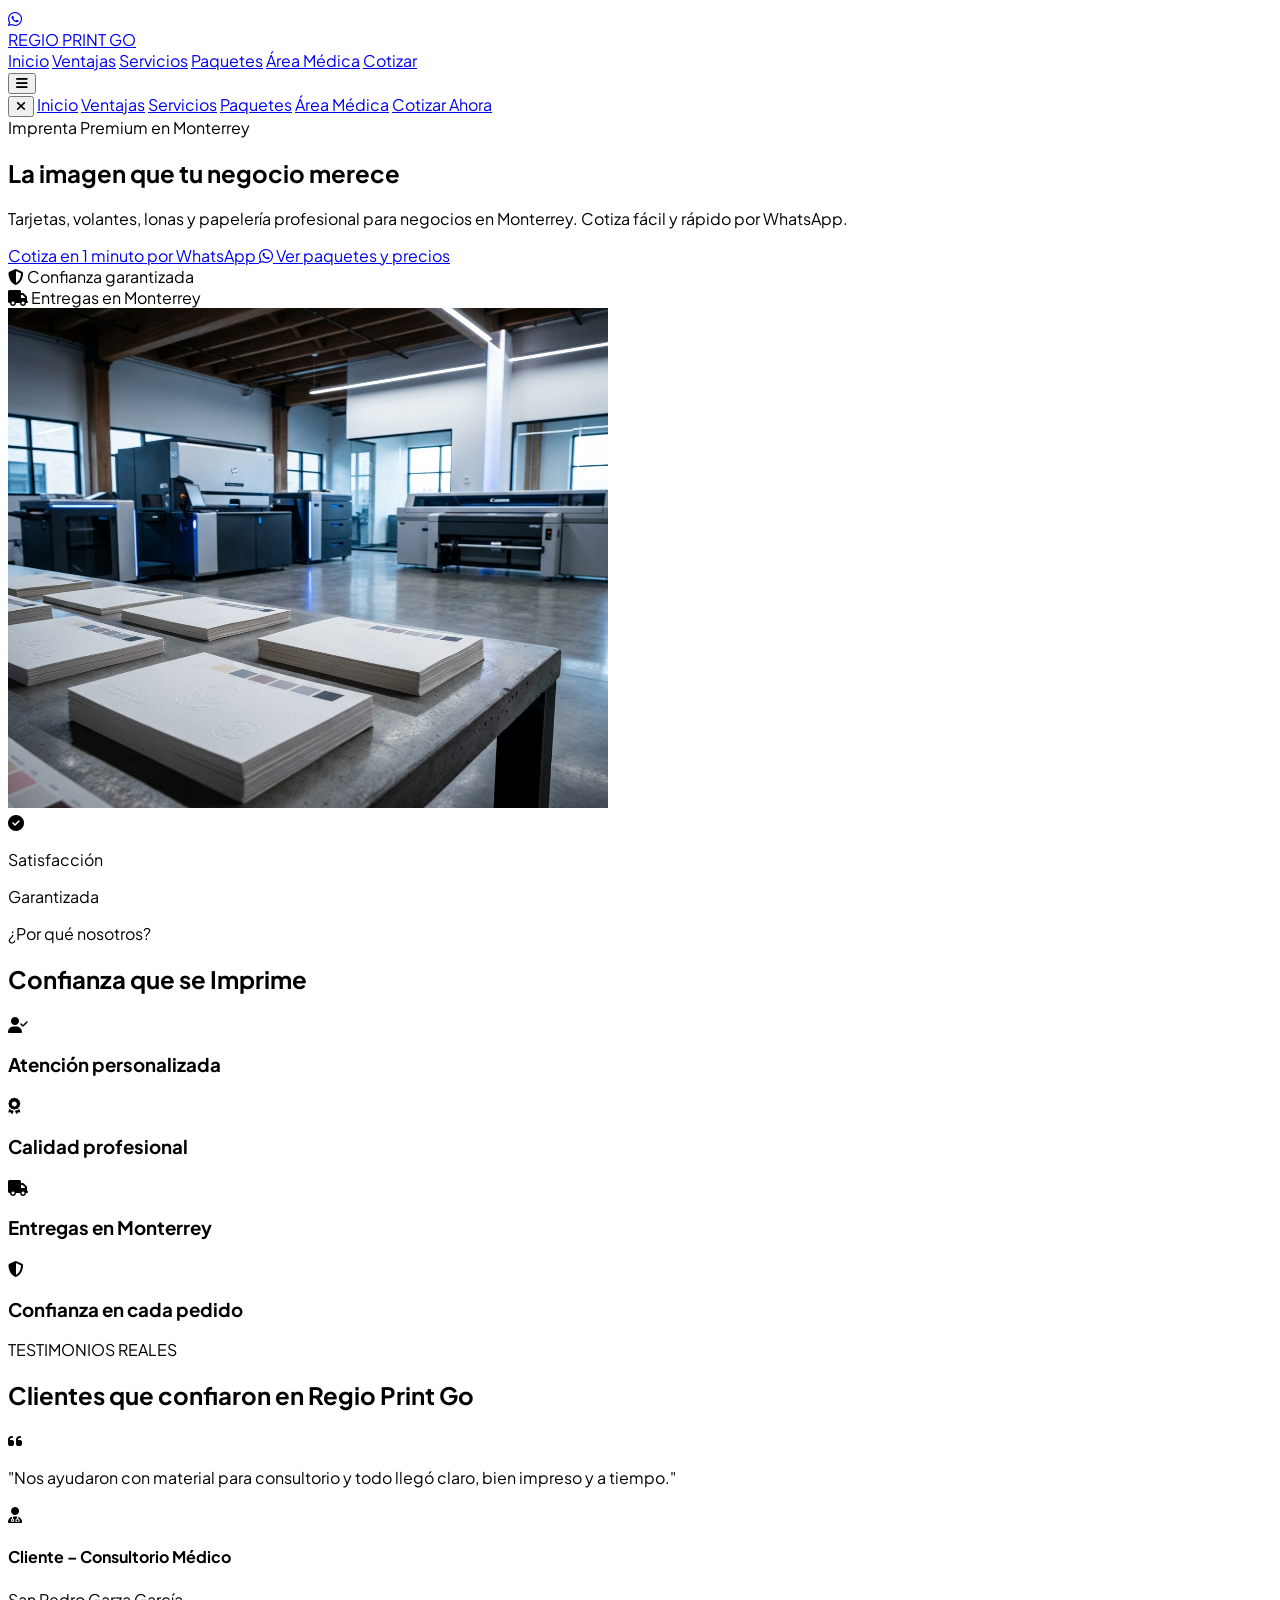
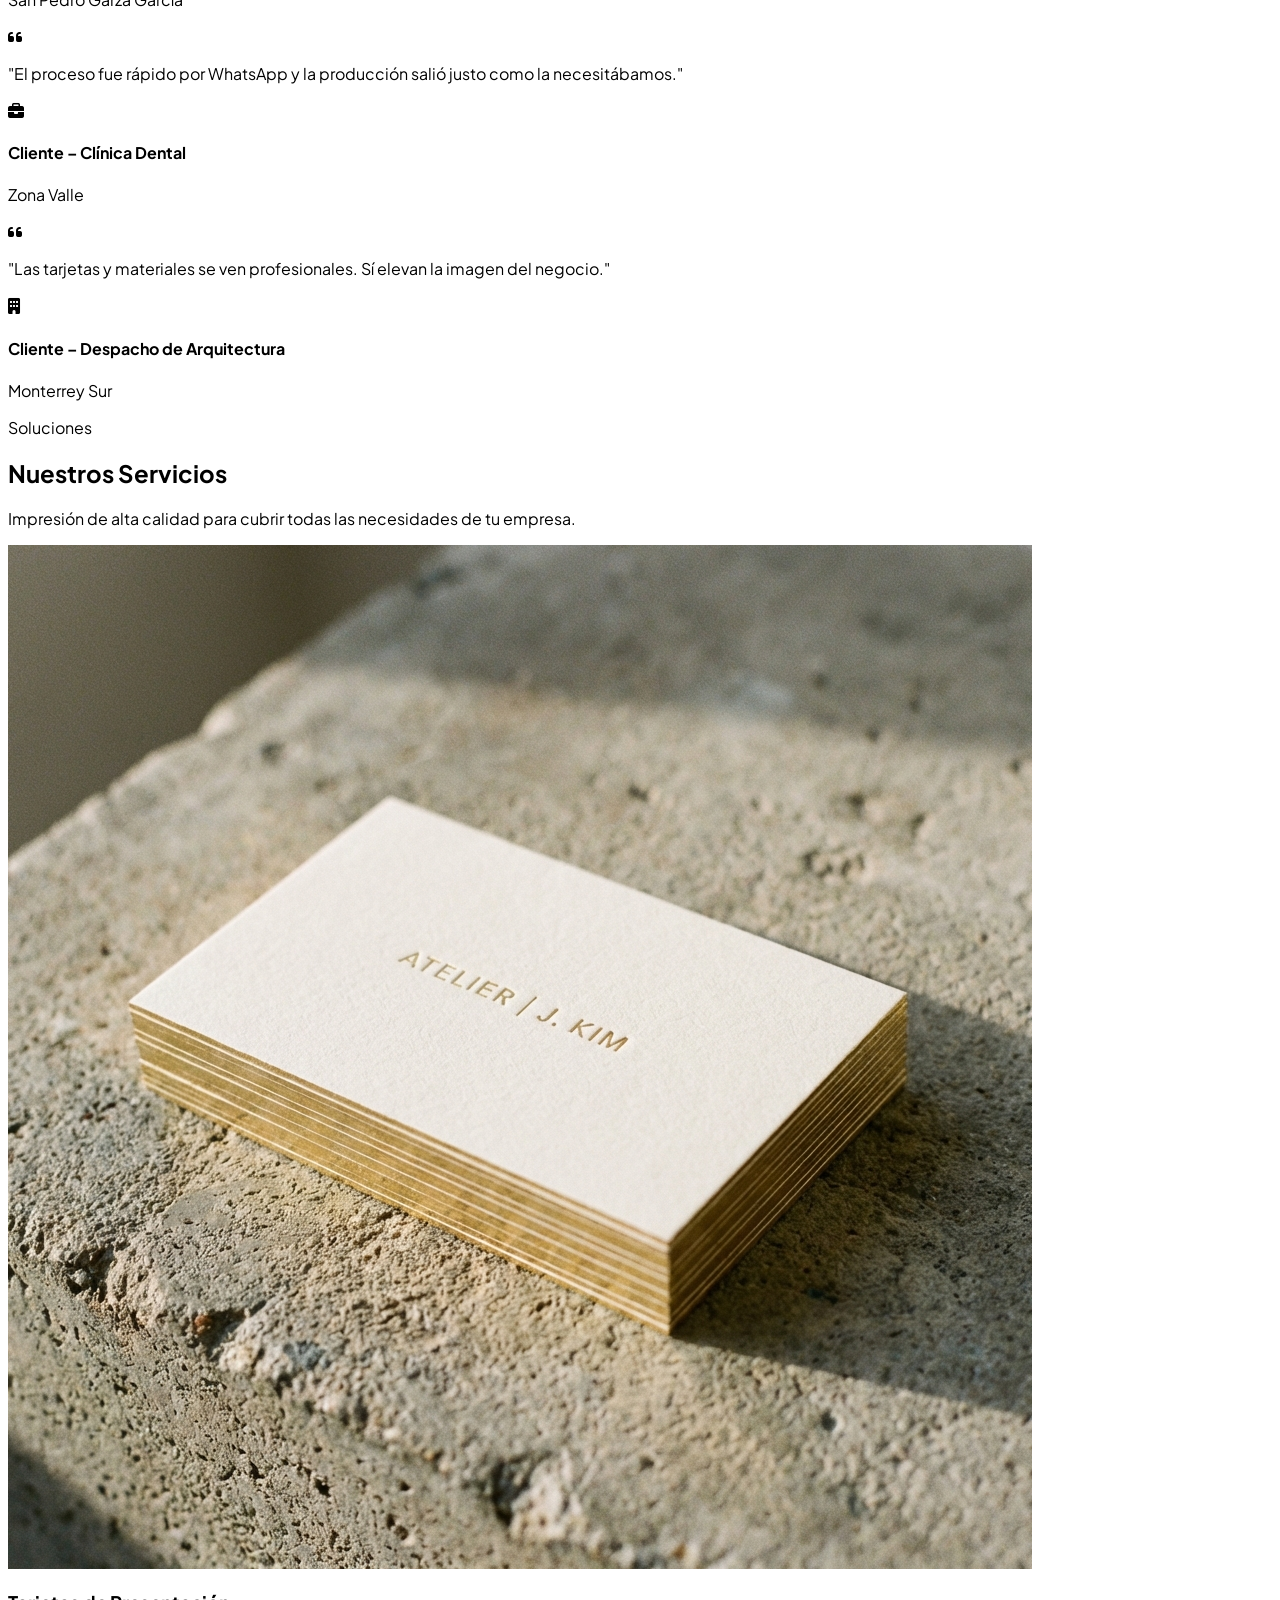
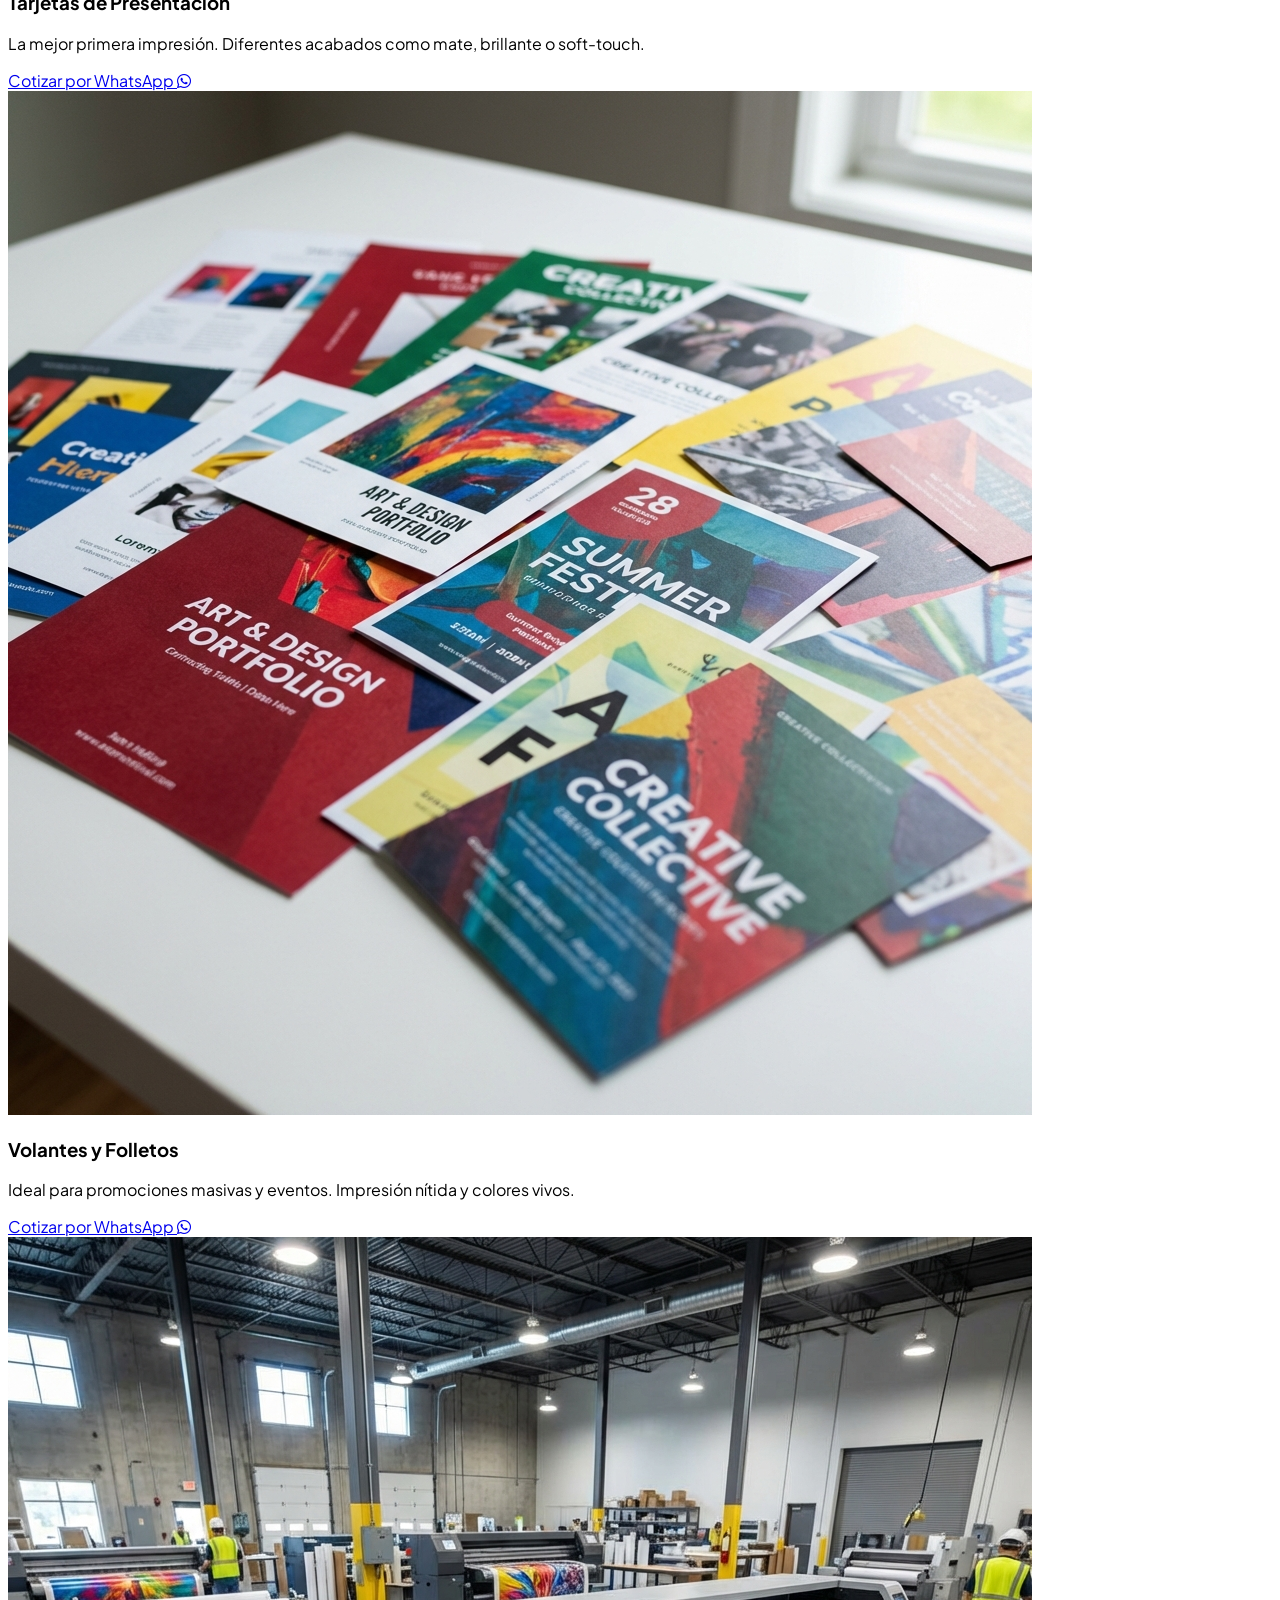
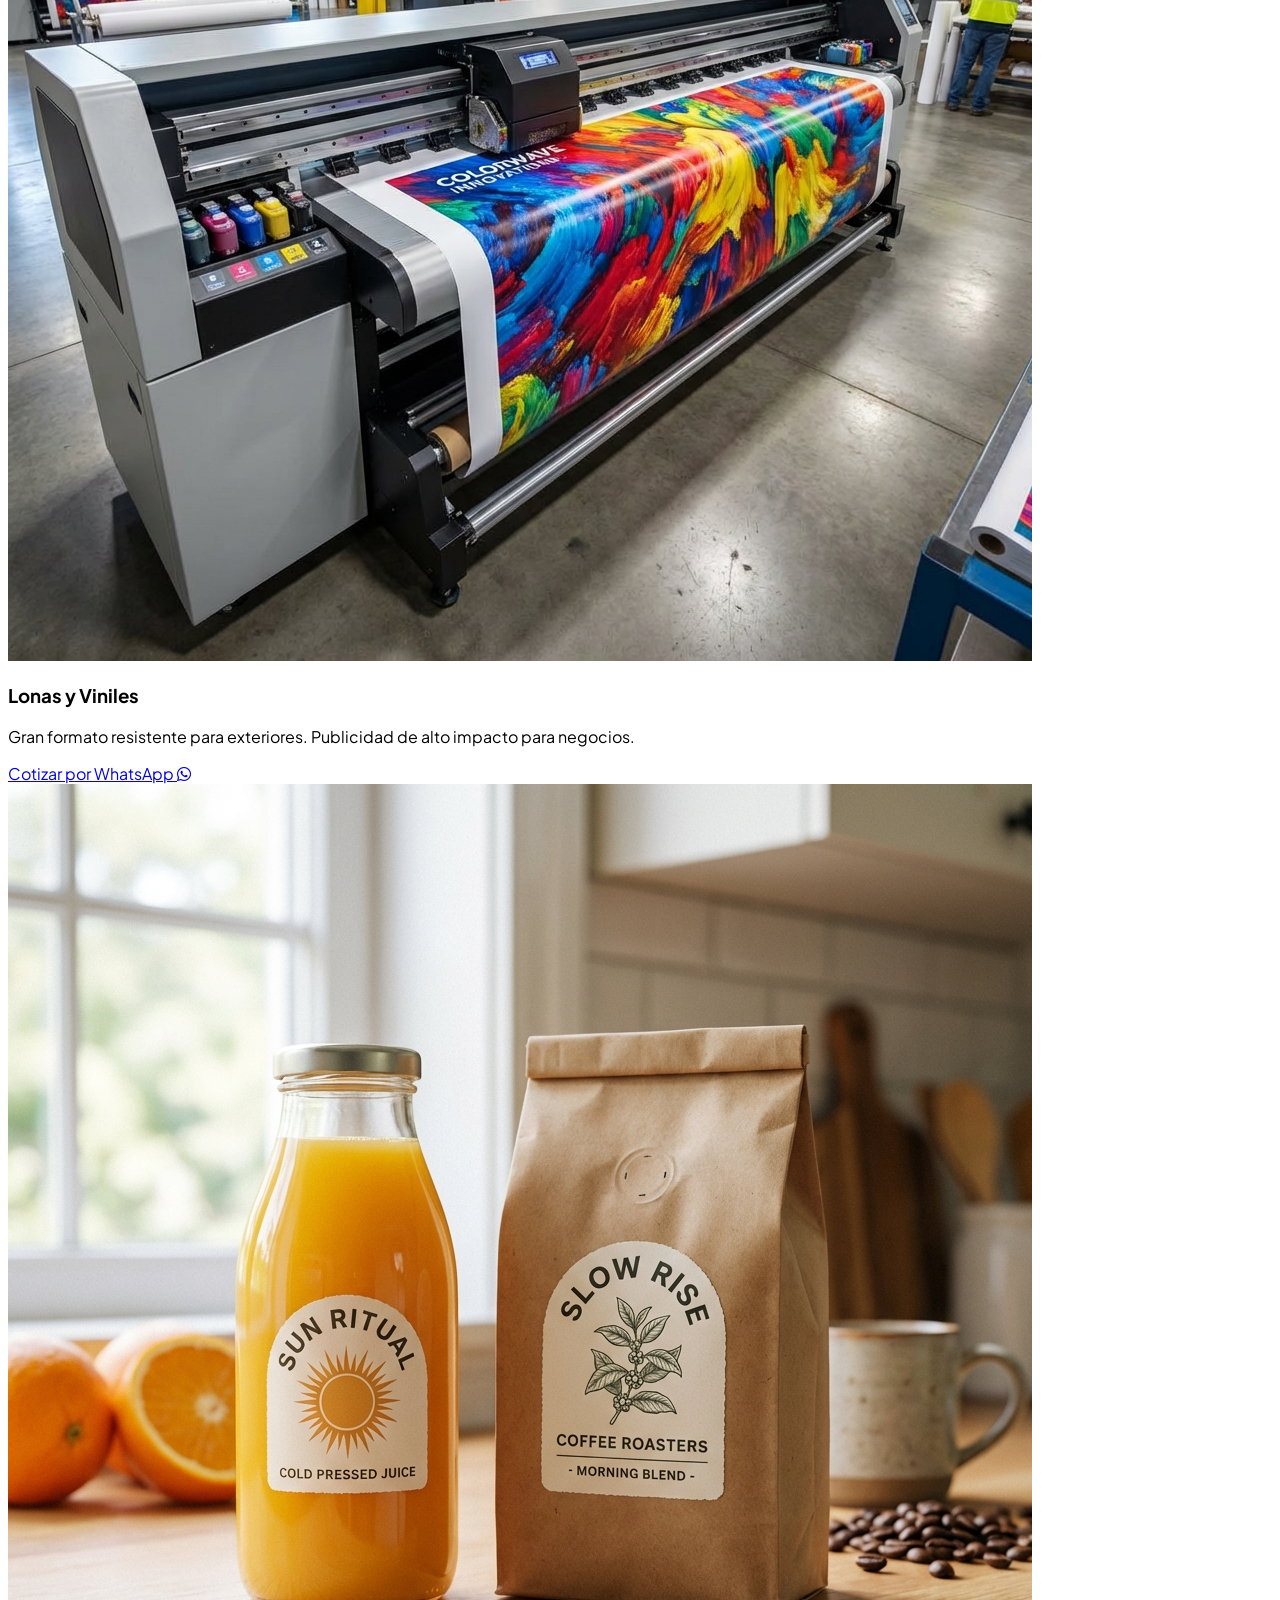
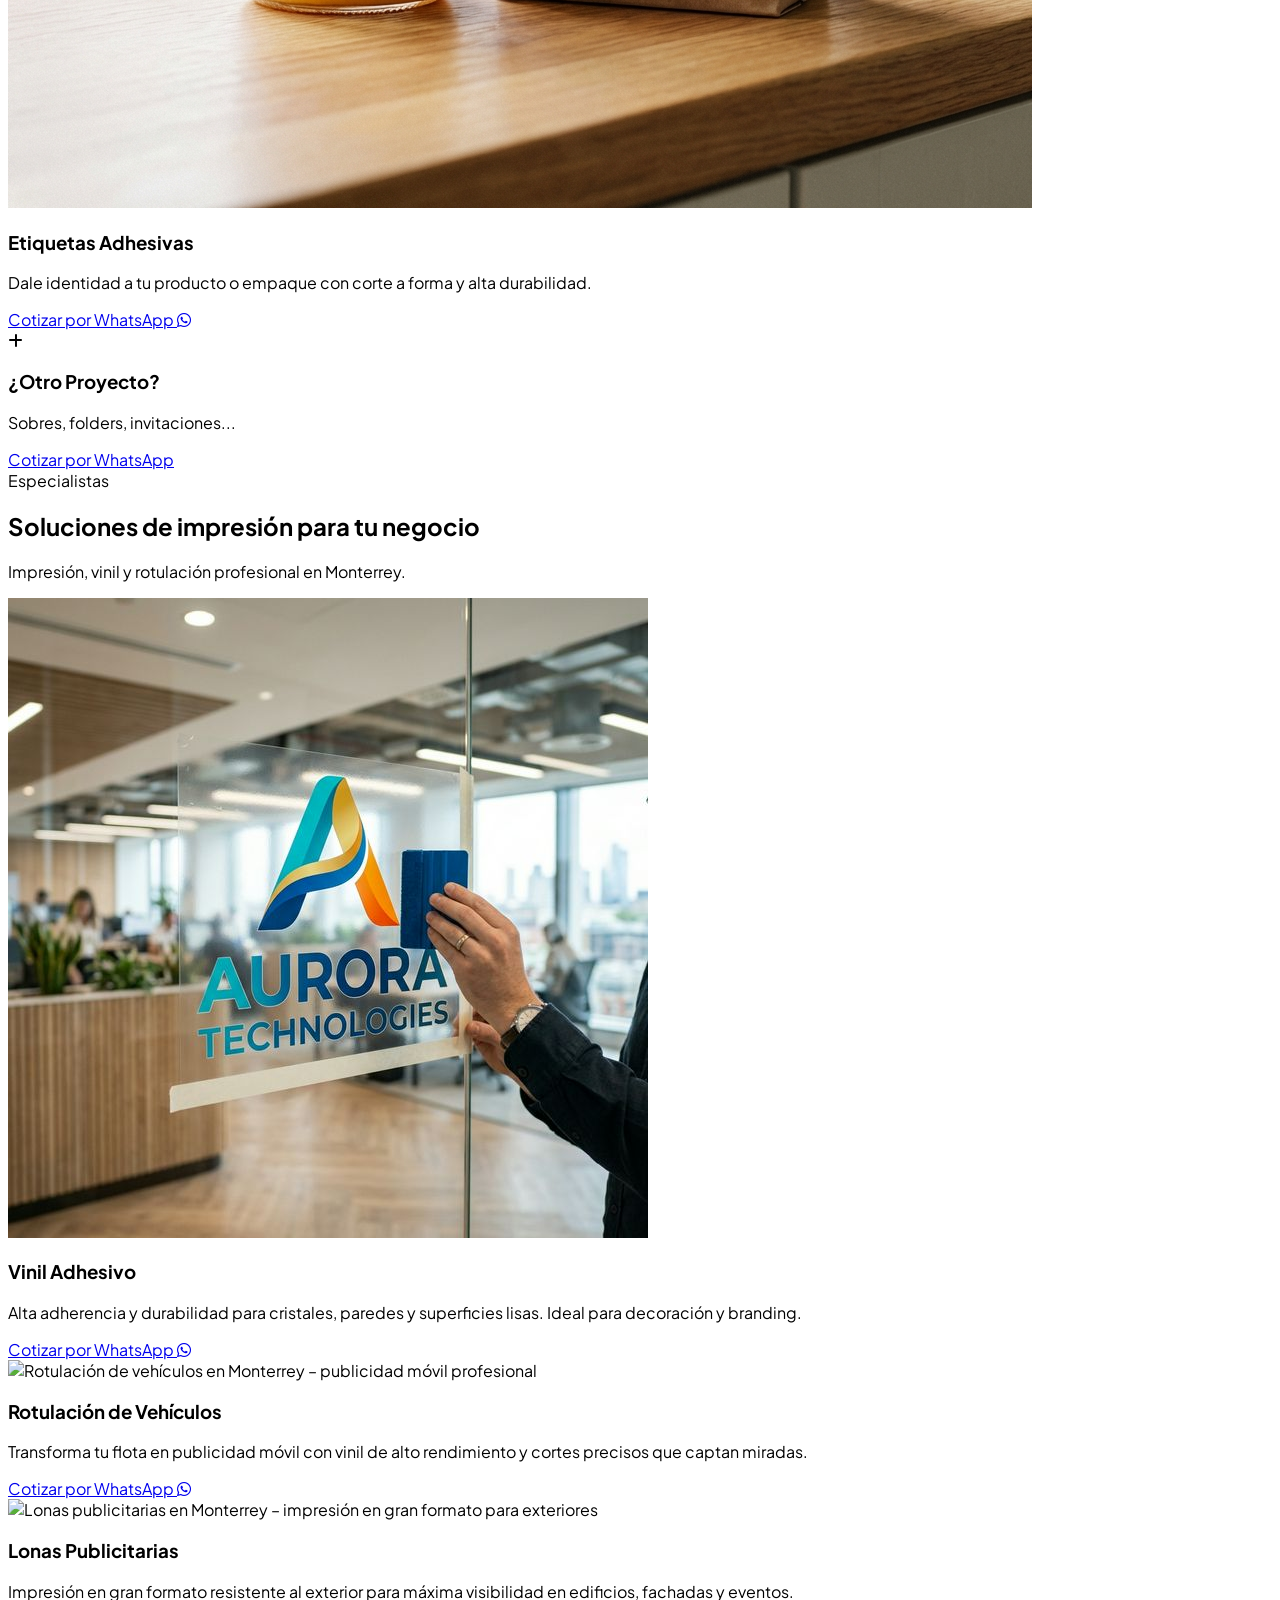
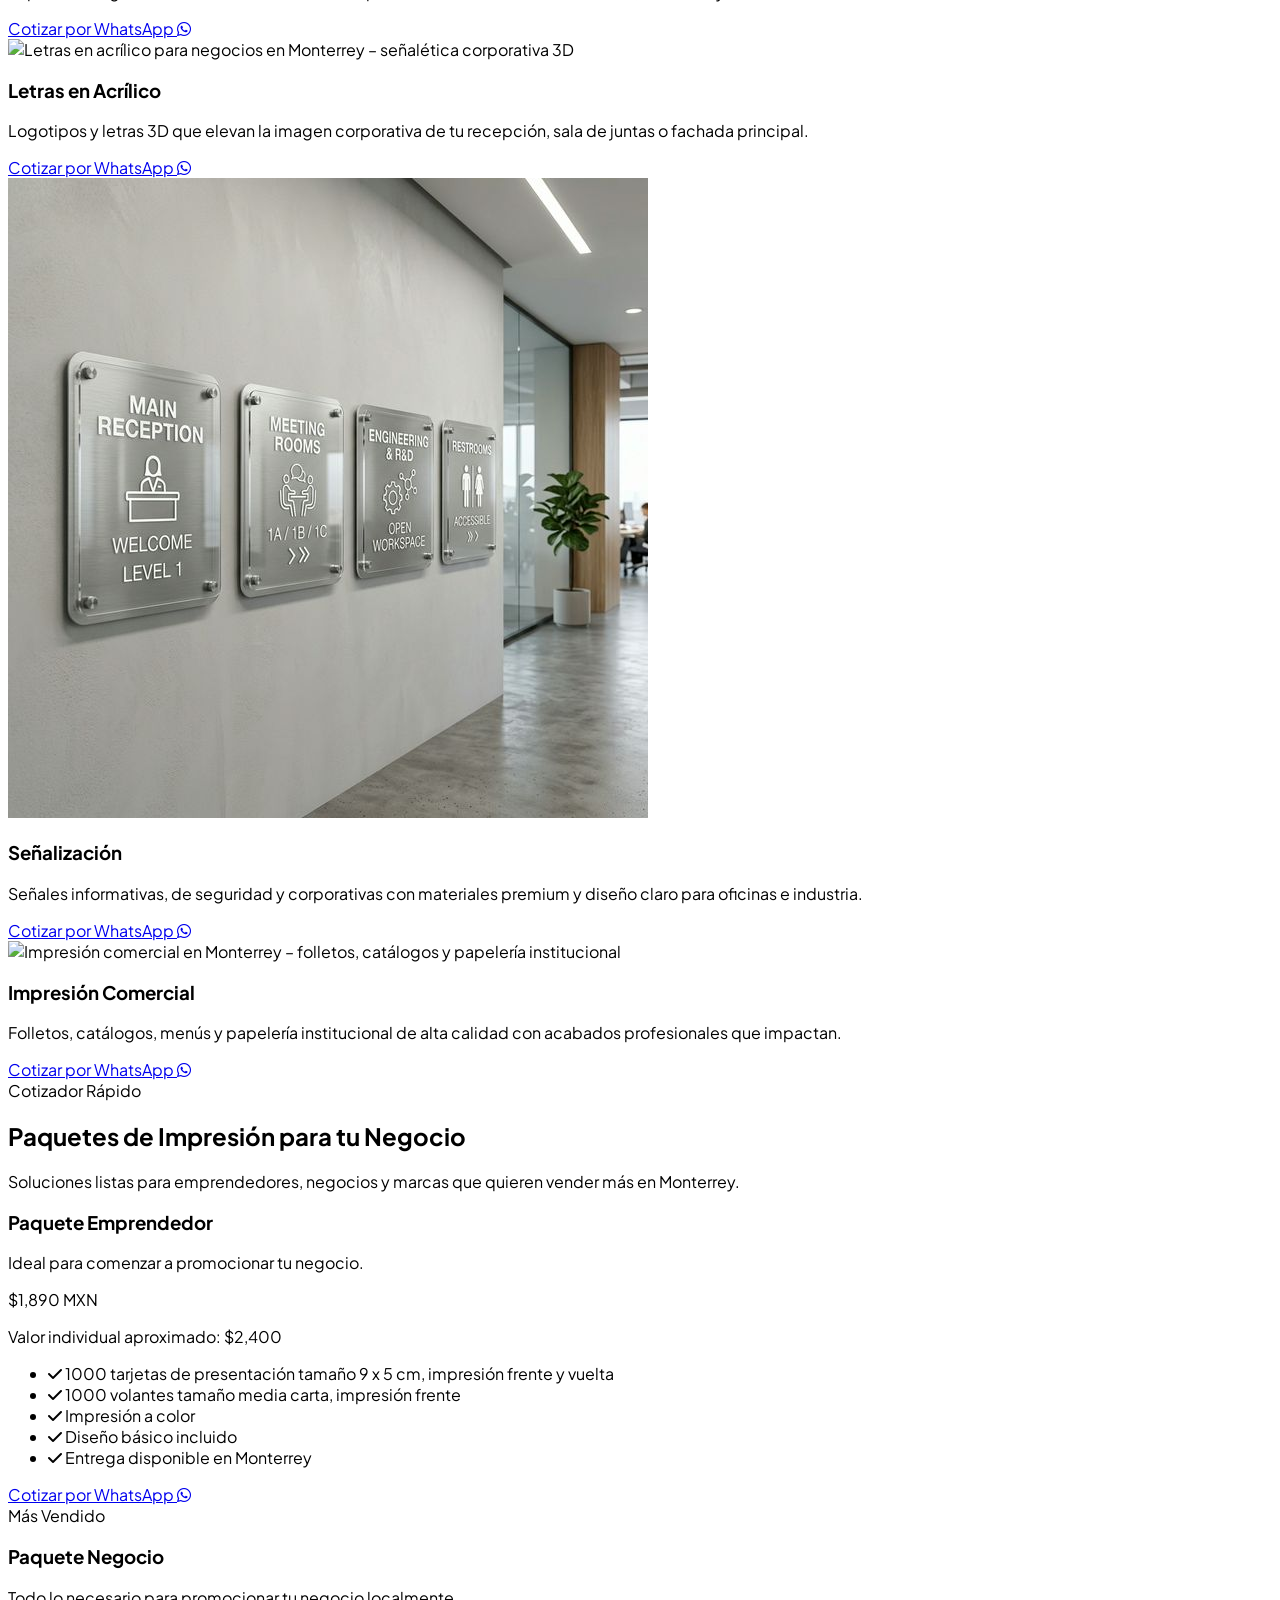
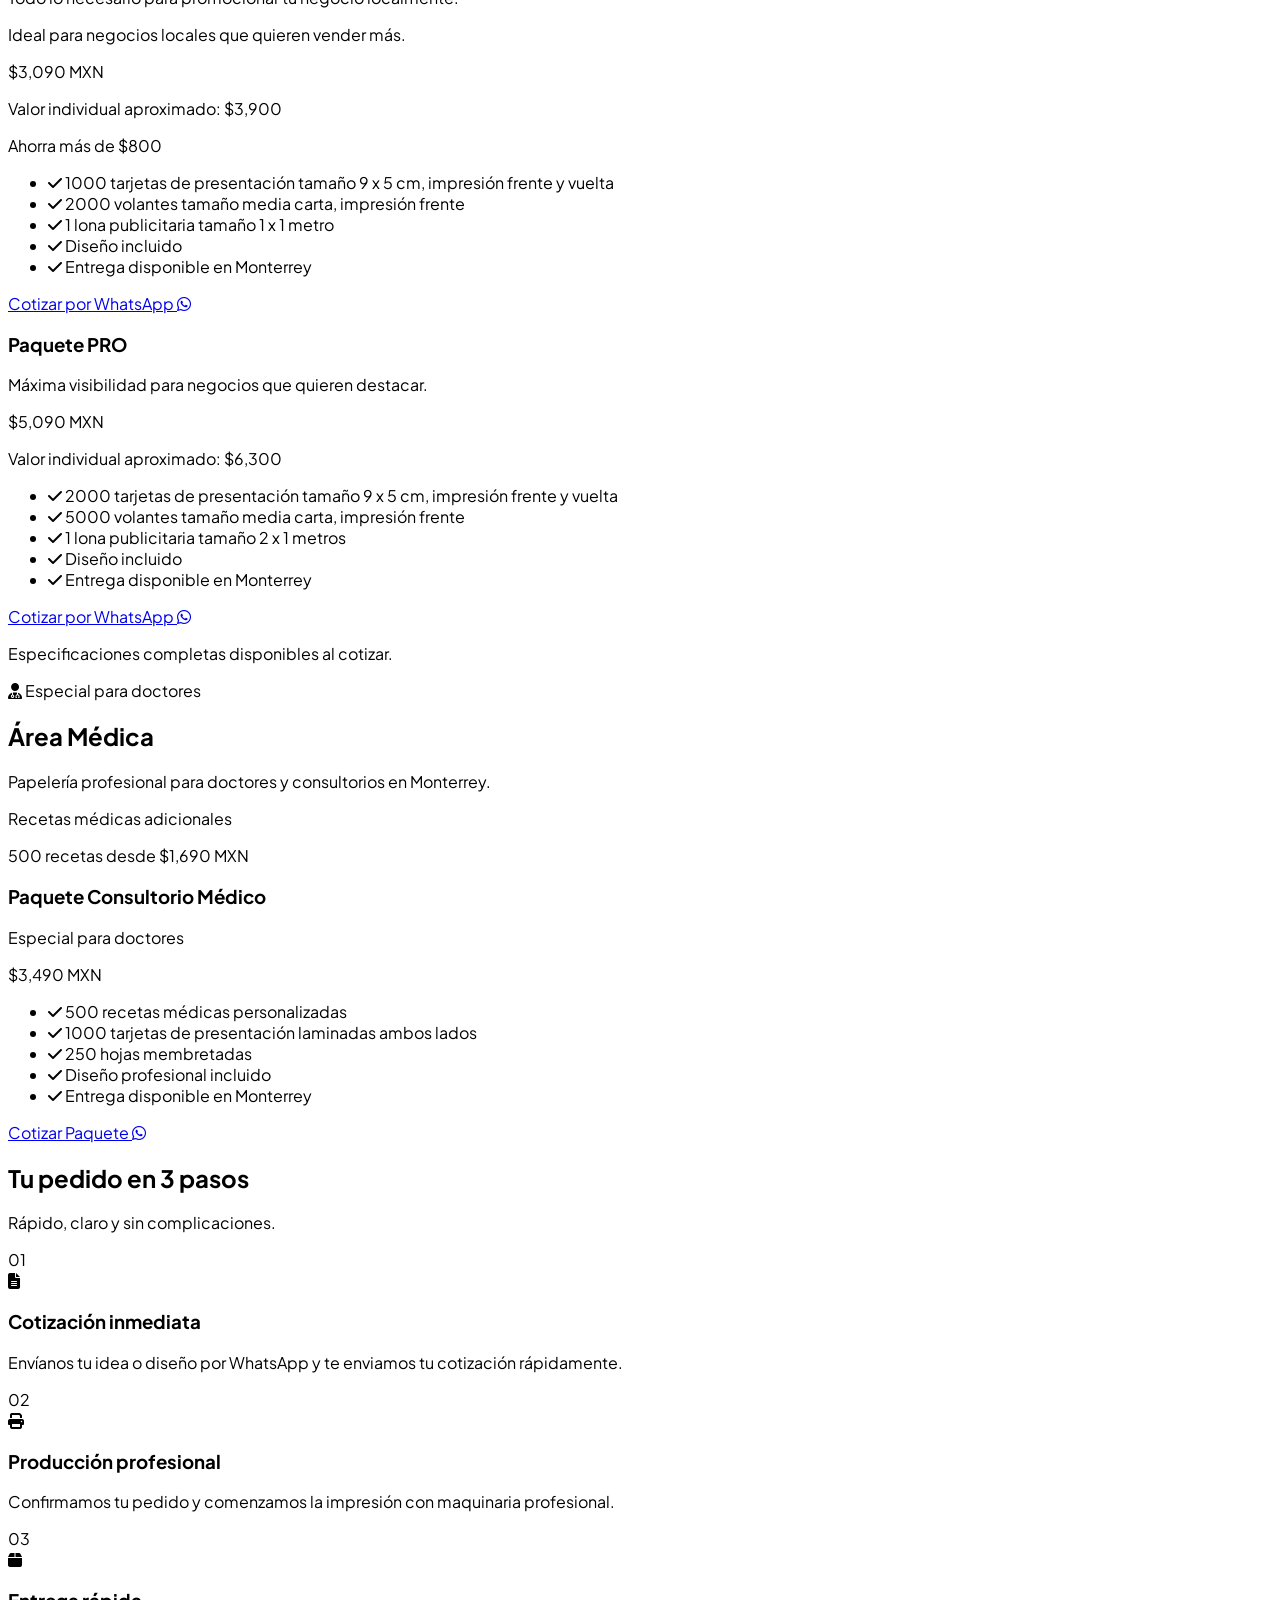
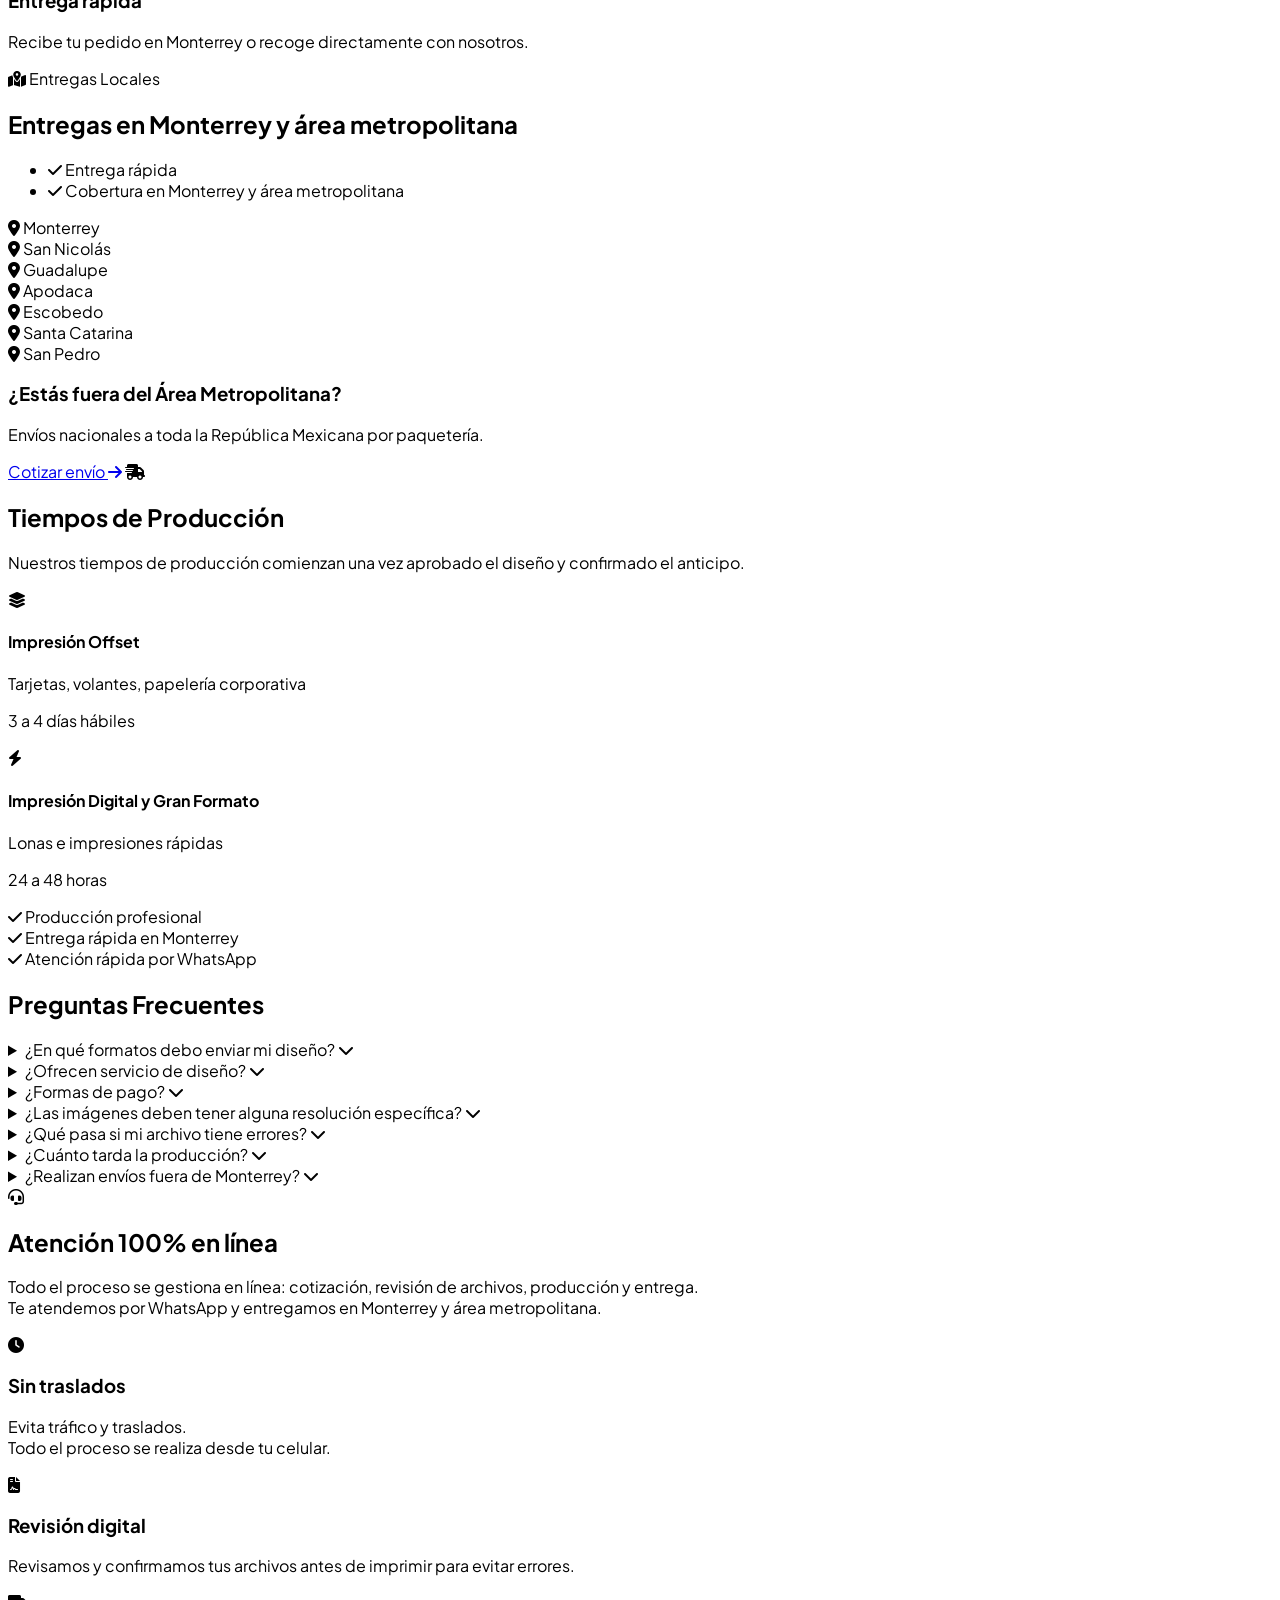
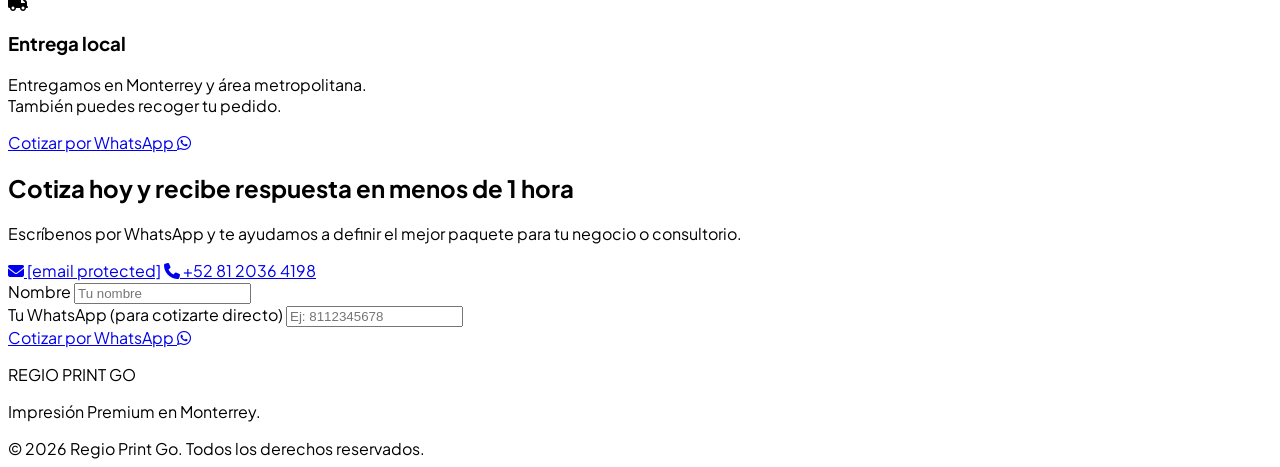
==== commit 7d4a4c1a: "Subiendo web completa con imágenes" ====
--- a/index-v6.html
+++ b/index-v6.html
@@ -1066,7 +1066,7 @@
                                 te ayudamos a definir el mejor paquete para tu negocio o consultorio.</p>
 
                             <div class="space-y-3 hidden md:block text-sm">
-                                <a href="mailto:contacto@regioprintgo.com" class="flex items-center gap-2 hover:text-white transition"><i class="fas fa-envelope text-brand-lime"></i> contacto@regioprintgo.com</a>
+                                <a href="/cdn-cgi/l/email-protection#0e6d61607a6f6d7a614e7c6b6967617e7c67607a6961206d6163" class="flex items-center gap-2 hover:text-white transition"><i class="fas fa-envelope text-brand-lime"></i> <span class="__cf_email__" data-cfemail="7e1d11100a1f1d0a113e0c1b1917110e0c17100a1911501d1113">[email&#160;protected]</span></a>
                                 <a href="https://wa.me/528120364198?text=Hola%2C%20quiero%20cotizar%20impresi%C3%B3n%20para%20mi%20negocio%20en%20Monterrey."
                                     target="_blank" rel="noopener noreferrer" class="flex items-center gap-2 hover:text-white transition"><i
                                         class="fas fa-phone text-brand-lime"></i> +52 81
@@ -1112,7 +1112,7 @@
             © 2026 Regio Print Go. Todos los derechos reservados.
         </div>
     </footer>
-    <script>
+    <script data-cfasync="false" src="/cdn-cgi/scripts/5c5dd728/cloudflare-static/email-decode.min.js"></script><script>
         // === Animaciones scroll — solo activa en servidor real (no file://) ===
         document.addEventListener('DOMContentLoaded', () => {
             const isServer = window.location.protocol !== 'file:';
@@ -1177,6 +1177,4 @@
         const utmContent = urlParams.get('utm_content') || '';
         const utmCampaign = urlParams.get('utm_campaign') || '';
         if (utmContent.includes('medic') || utmCampaign.includes('medic')) {
-            waBtn.href = 'https://wa.me/528120364198?text=' + encodeURIComponent('Hola, quiero cotizar recetarios y papelería médica para mi consultorio en Monterrey.');
-        } else if (utmContent.includes('paquete') || utmCampaign.includes('negocio')) {
-            waBtn.href = 'https:+            waBtn.href = 'https://wa.
